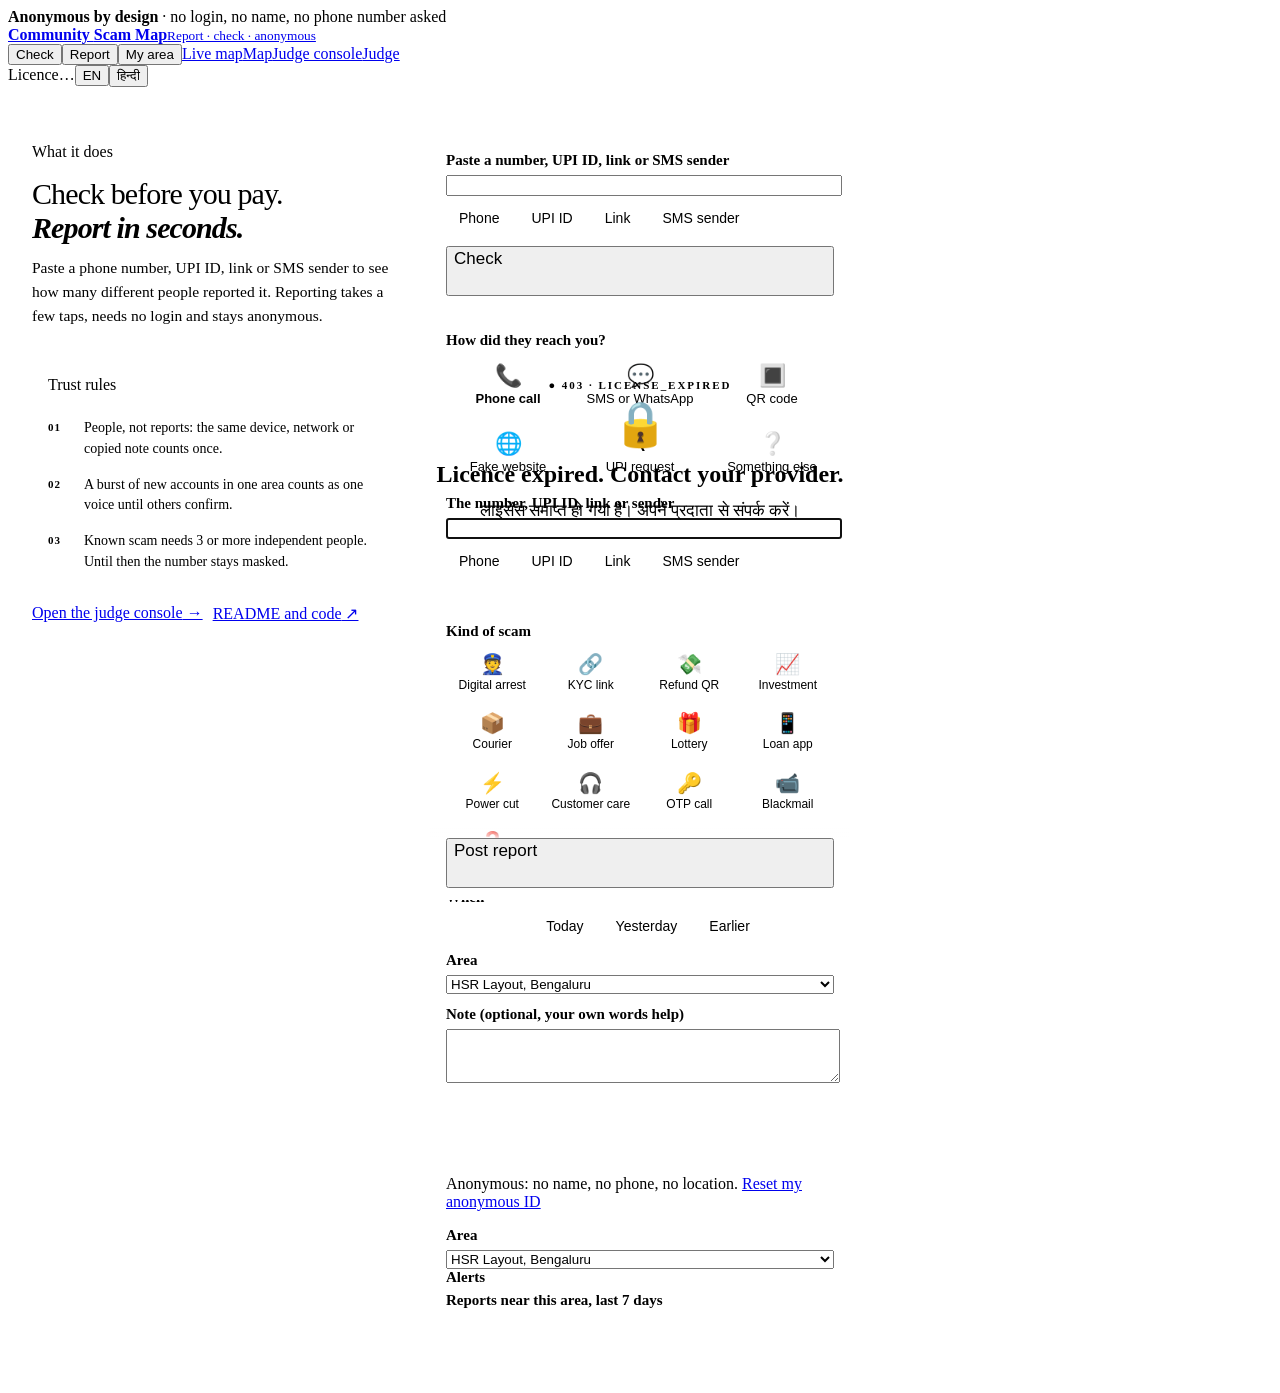
==== app/static/index.html @ 2945a637 "Merge remote-tracking branch 'origin/ai-reader' into integrate-all # Conflicts: #	DISCLOSURE.md #	ap" ====
<!doctype html>
<html lang="en">
<head>
<meta charset="utf-8">
<meta name="viewport" content="width=device-width, initial-scale=1, interactive-widget=resizes-content">
<title>Community Scam Map</title>
<link rel="stylesheet" href="/static/theme.css">
<script src="/static/ai/reader.js"></script>
<style>
/* The app's own layout and phone screens. The shared look (colours, header, cards, buttons) is in /static/theme.css. */
.stage{padding:14px 16px 40px}
.app{max-width:480px;margin:0 auto}
.side{display:none}
.app label{display:block;font-weight:600;margin:12px 0 6px;font-size:15px}
.app .card>label:first-child{margin-top:0}
.app input,.app select,.app textarea{width:100%}
textarea{min-height:48px;resize:vertical}
.app .btn{display:flex;width:100%;margin-top:14px;min-height:50px;font-size:17px}
.postbar{position:sticky;bottom:0;z-index:2;margin:0 -16px;padding:10px 16px 12px;background:linear-gradient(rgba(255,255,255,0),#fff 12px)}
.postbar .btn{margin-top:0}
#rmsg{margin:0 0 8px}#rmsg:empty{display:none}
.tiles{display:grid;grid-template-columns:repeat(3,1fr);gap:8px}
.tile{border:1px solid var(--line-2);background:var(--surface);border-radius:var(--r);padding:8px 4px;text-align:center;font-size:13px;line-height:1.2;color:var(--ink-2)}
.tile i{display:block;font-style:normal;font-size:22px;line-height:1.15;margin-bottom:3px}
.tile.on{border-color:var(--accent);box-shadow:inset 0 0 0 1px var(--accent);background:var(--accent-soft);color:var(--accent-text);font-weight:600}
.kinds{grid-template-columns:repeat(4,1fr);gap:6px}
.kinds .tile{padding:7px 2px;font-size:12px}
.kinds .tile i{font-size:20px;margin-bottom:2px}
.chips{display:flex;flex-wrap:wrap;gap:6px}
.chip{border:1px solid var(--line-2);background:var(--surface);border-radius:var(--pill);padding:6px 13px;font-size:14px;color:var(--ink-2)}
.chip.on{background:var(--ink);border-color:var(--ink);color:#fff}
.app .mono{font-size:17px;margin:10px 0 6px;letter-spacing:-.01em;overflow-wrap:anywhere}
.advice{background:var(--amber-soft);border:1px solid var(--amber-line);border-radius:12px;padding:10px 12px;margin-top:12px;font-size:14px;color:#5B3B00}
.wd{border:1px solid var(--line);border-left:4px solid var(--line-2);border-radius:12px;padding:10px 12px;margin-top:12px;font-size:14px;color:var(--ink-2);background:var(--bg-2)}
.wd b{color:var(--ink)}.wd ul{margin:6px 0 0;padding-left:18px}.wd li{margin:2px 0}
.wd .tag{display:inline-block;font:700 11px/18px var(--mono);padding:0 6px;border-radius:6px;background:var(--ink);color:#fff;margin-right:6px;vertical-align:1px}
.wd.high{border-left-color:var(--amber)}
.app .card>b:first-child{display:block;font-size:15px;margin-bottom:6px}
.cluster{display:flex;justify-content:space-between;align-items:center;gap:10px;border-bottom:1px solid var(--line);padding:10px 0}
.cluster:last-child{border-bottom:0}
.cluster>span:last-child{flex-shrink:0;white-space:nowrap}
/* AI reading of a pasted message: a suggestion, shown apart from the verdict */
.ai{margin-top:12px;padding:12px 14px;border:1px dashed var(--accent-line);border-radius:14px;background:var(--surface-2);font-size:14px;line-height:1.45}
.ai-h{display:flex;flex-wrap:wrap;align-items:center;justify-content:space-between;gap:6px;margin-bottom:4px}.ai-h b{font-size:14.5px}
.ai-tag{font-size:11.5px;font-weight:700;color:var(--amber);background:var(--amber-soft);border:1px solid var(--amber-line);border-radius:var(--pill);padding:2px 8px}
.ai-type{margin:4px 0}.ai-words{margin:4px 0;color:var(--muted);overflow-wrap:anywhere}.ai .mono{font-size:13px;margin:0;color:var(--ink)}
.ai-flags{display:flex;flex-wrap:wrap;gap:6px;margin-top:6px}
.flag{font-size:12.5px;font-weight:600;color:var(--warn-text);background:var(--warn-soft);border:1px solid var(--warn-line);border-radius:var(--pill);padding:3px 9px}
.ai-pre{margin:8px 0 0;color:var(--accent-text);font-weight:600}.ai .muted{margin:6px 0 0;font-size:12.5px}
.sev{display:inline-block;font-size:12px;font-weight:700;padding:3px 9px;border-radius:var(--pill);border:1px solid}
.CRIT{background:var(--warn);border-color:var(--warn);color:#fff}.HIGH{background:var(--amber-soft);border-color:var(--amber-line);color:var(--amber)}.MED{background:var(--gray-soft);border-color:var(--gray-line);color:var(--gray)}
#expired{position:fixed;inset:0;z-index:50;display:flex;flex-direction:column;align-items:center;justify-content:center;gap:12px;padding:24px;text-align:center;
  background-color:var(--night);color:var(--night-ink);background-size:32px 32px;
  background-image:linear-gradient(var(--night-line) 1px,transparent 1px),linear-gradient(90deg,var(--night-line) 1px,transparent 1px)}
#expired .code{font-family:var(--mono);font-size:11px;font-weight:700;letter-spacing:.18em;color:var(--gold)}
#expired .lk{font-size:44px;line-height:1}
#expired b{font-size:24px;line-height:1.25;max-width:520px}
#expired .hi{color:var(--night-muted);font-size:17px;max-width:520px}
/* laptop: the phone app in the centre, a short side panel beside it */
@media (min-width:1080px){
  body{background-image:radial-gradient(circle at 1px 1px,var(--dot) 1px,transparent 0);background-size:22px 22px}
  .stage{display:grid;grid-template-columns:minmax(0,1fr) 420px minmax(0,1fr);gap:40px;align-items:start;max-width:1240px;margin:0 auto;padding:36px 24px 64px}
  .app{max-width:none;background:var(--bg);border:1px solid var(--line);border-radius:var(--r-xl);padding:12px 16px 6px;box-shadow:var(--shadow-lg)}
  .app::before{content:"";display:block;width:84px;height:5px;margin:0 auto 12px;border-radius:5px;background:var(--line-2)}
  .side{display:block;justify-self:end;max-width:360px;padding-top:4px}
  .side h1{margin:12px 0 12px;font-size:30px;line-height:1.12;font-weight:500;letter-spacing:-.03em}
  .side h1 em{display:block;font-weight:750;color:var(--accent-strong)}
  .side .lead{margin:0 0 18px;color:var(--muted);font-size:15.5px;line-height:1.55}
  .rules{padding:14px 16px 6px;border:1px solid var(--line);border-radius:var(--r-lg);background:var(--surface);box-shadow:var(--shadow)}
  .rules ol{margin:8px 0 0;padding:0;list-style:none;counter-reset:r}
  .rules li{counter-increment:r;display:grid;grid-template-columns:30px minmax(0,1fr);gap:6px;padding:8px 0;border-top:1px solid var(--line);font-size:14px;line-height:1.45}
  .rules li::before{content:"0" counter(r);padding-top:2px;font-family:var(--mono);font-size:11px;font-weight:700;letter-spacing:.08em;color:var(--accent-text)}
  .links{display:flex;flex-wrap:wrap;gap:10px;margin-top:18px}
}
</style>
</head>
<body>
<div class="strip"><div class="in"><b data-t="stripA"></b> <span data-t="stripB"></span></div></div>
<header class="site"><div class="in">
  <a class="brand" href="/" aria-label="Community Scam Map"><span class="mk" aria-hidden="true"></span><span class="wm"><b>Community <span>Scam Map</span></b><small data-t="tag"></small></span></a>
  <nav class="sitenav" aria-label="Main"><button data-tab="check" data-t="tCheck"></button><button data-tab="report" class="on" data-t="tReport"></button><button data-tab="area" data-t="tArea"></button><a class="nl" href="/live"><span class="lg" data-t="tLive"></span><span class="sm" data-t="tLiveS"></span></a><a class="nj" href="/judge"><span class="lg" data-t="tJudge"></span><span class="sm" data-t="tJudgeS"></span></a></nav>
  <div class="tools"><span id="licPill" class="pill" role="status"><i></i><span class="pl-w" data-t="licW"></span><span id="licTxt">…</span></span><span class="lang"><button id="l-en" class="on">EN</button><button id="l-hi">हिन्दी</button></span></div>
</div></header>
<div class="stage">
<aside class="side">
  <p class="eyebrow" data-t="sEyebrow"></p>
  <h1><span data-t="sH1"></span> <em data-t="sH2"></em></h1>
  <p class="lead" data-t="sLead"></p>
  <div class="rules"><p class="label-mono" data-t="sRulesH"></p><ol><li data-t="sR1"></li><li data-t="sR2"></li><li data-t="sR3"></li></ol></div>
  <div class="links"><a class="btn" href="/judge"><span data-t="sJudge"></span> →</a><a class="btn alt" id="readme" href="https://github.com/Tejas-Acharya-16/scammap#readme" target="_blank" rel="noopener"><span data-t="sReadme"></span> ↗</a></div>
</aside>
<main class="app">
<section id="check" class="hidden">
  <div class="card">
    <label for="q" data-t="qLabel"></label>
    <input id="q" autocomplete="off" inputmode="text">
    <div class="chips" id="qtype" style="margin-top:8px"></div>
    <button class="btn" id="go" data-t="checkBtn"></button>
  </div>
  <div id="result"></div>
  <div id="aiq" class="ai hidden" aria-live="polite"></div>
</section>
<section id="report">
  <div class="card" id="rform">
    <label data-t="how"></label><div class="tiles" id="channels"></div>
    <label for="rv" data-t="what"></label><input id="rv" autocomplete="off">
    <div class="chips" id="rtype" style="margin-top:8px"></div>
    <div id="air" class="ai hidden" aria-live="polite"></div>
    <label data-t="kind"></label><div class="tiles kinds" id="kinds"></div>
    <label data-t="when"></label><div class="chips" id="when"></div>
    <label for="parea" data-t="areaL"></label><select id="parea"></select>
    <label for="note" data-t="note"></label><textarea id="note" maxlength="280"></textarea>
    <div class="postbar"><p id="rmsg"></p><button class="btn" id="post" data-t="postBtn"></button></div>
    <p class="muted"><span data-t="anonInfo"></span> <a href="#" id="resetid" data-t="resetId"></a></p>
  </div>
  <div id="rdone" class="hidden"></div>
</section>
<section id="area" class="hidden">
  <div class="card"><label for="aarea" data-t="areaL"></label><select id="aarea"></select></div>
  <div class="card"><b data-t="alertsH"></b><div id="alerts" class="muted"></div></div>
  <div class="card"><b data-t="mapH"></b><div id="clusters"></div></div>
</section>
</main>
</div>
<div id="expired" class="hidden"><div class="code">● 403 · LICENSE_EXPIRED</div><div class="lk" aria-hidden="true">🔒</div><b>Licence expired. Contact your provider.</b><div class="hi" lang="hi">लाइसेंस समाप्त हो गया है। अपने प्रदाता से संपर्क करें।</div></div>
<script>
const S={en:{title:"Community Scam Map",tCheck:"Check",tReport:"Report",tArea:"My area",qLabel:"Paste a number, UPI ID, link or SMS sender",checkBtn:"Check",
how:"How did they reach you?",what:"The number, UPI ID, link or sender",kind:"Kind of scam",when:"When",areaL:"Area",note:"Note (optional, your own words help)",postBtn:"Post report",
anonInfo:"Anonymous: no name, no phone, no location.",resetId:"Reset my anonymous ID",alertsH:"Alerts",mapH:"Reports near this area, last 7 days",
thanks:"Thanks. Your report is anonymous.",bad:"That does not look like a valid number, UPI ID, link or sender.",net:"Network problem. Try again.",badArea:"Pick your area.",
none:"No alerts here.",noClusters:"No reports near this area in the last 7 days.",reportToo:"Report this too",another:"Report another",dispute:"Is this your number? Dispute",
disputeSent:"Dispute received. It is under review.",bizName:"Business name (optional)",bizMail:"Contact email (optional)",send:"Send dispute",
KNOWN_SCAM:"Known scam",SUSPICIOUS:"Suspicious",NO_REPORTS:"No reports",VERIFIED_BUSINESS:"Verified business",
sKNOWN:"Reported by {n} people.",sSUSP:"Reported by {n} {p}. Not enough to confirm.",sBurst:"Reported {n} times, mostly by new accounts from one area within a few hours. We count a burst like this as one voice until other people confirm it. Stay careful.",sNONE:"No reports yet. That does not mean it is safe.",sVER:"Verified business: {l}",
wdHigh:"AI watchdog: these reports look coordinated ({p}%). Flagged for a person to review. The answer above comes from the rules, not the AI.",wdMed:"AI watchdog: some signs of coordination ({p}%). The answer above comes from the rules, not the AI.",wdLow:"AI watchdog: these look like independent reports ({p}% coordinated).",
person:"person",people:"people",review:"A business disputed this. Under review.",last:"Last reported",
spike:"Scam reports here jumped: {c} in 24 hours (usual {b} a day).",newtype:"New kind of scam here: {t}.",
now:"Just now",today:"Today",yday:"Yesterday",earlier:"Earlier",phone:"Phone",upi:"UPI ID",url:"Link",sender_id:"SMS sender",
sevCRIT:"Critical",sevHIGH:"High",sevMED:"Medium",otherKind:"Other kind",tag:"Report · check · anonymous",tJudge:"Judge console",tJudgeS:"Judge",tLive:"Live map",tLiveS:"Map",stripA:"Anonymous by design",stripB:"· no login, no name, no phone number asked",
licW:"Licence",licOk:"valid",licExp:"expired",licBad:"not valid",sEyebrow:"What it does",sH1:"Check before you pay.",sH2:"Report in seconds.",
sLead:"Paste a phone number, UPI ID, link or SMS sender to see how many different people reported it. Reporting takes a few taps, needs no login and stays anonymous.",
sRulesH:"Trust rules",sR1:"People, not reports: the same device, network or copied note counts once.",sR2:"A burst of new accounts in one area counts as one voice until others confirm.",
sR3:"Known scam needs 3 or more independent people. Until then the number stays masked.",sJudge:"Open the judge console",sReadme:"README and code",
aiH:"AI reading of this message",aiNote:"AI suggestion, can be wrong",aiLooks:"Looks like:",aiSure:"{p}% sure",aiNotScam:"Not a scam pattern",
aiOk:"No common scam pattern found ({p}% sure). That does not mean it is safe.",aiWords:"Words that drove it:",aiFlags:"Red flags:",
aiLocal:"Read on this phone. The AI sends nothing.",aiPre:"Kind of scam set from this reading. Change it if it is wrong.",
flag_urgency:"Pushes you to act fast",flag_payment:"Asks for money",flag_police:"Mentions police, court or arrest",flag_otp:"Asks for an OTP, PIN or code",
flag_link:"Has a link",flag_prize:"Promises a prize",flag_job_deposit:"Job that asks for a deposit"},
hi:{title:"स्कैम मैप",tCheck:"जाँचें",tReport:"रिपोर्ट करें",tArea:"मेरा इलाका",qLabel:"नंबर, UPI ID, लिंक या SMS भेजने वाला पेस्ट करें",checkBtn:"जाँचें",
how:"उन्होंने कैसे संपर्क किया?",what:"नंबर, UPI ID, लिंक या भेजने वाला",kind:"स्कैम का प्रकार",when:"कब",areaL:"इलाका",note:"टिप्पणी (वैकल्पिक)",postBtn:"भेजें",
anonInfo:"गुमनाम: न नाम, न फ़ोन, न लोकेशन।",resetId:"मेरी गुमनाम ID बदलें",alertsH:"अलर्ट",mapH:"इस इलाके के पास, पिछले 7 दिन",
thanks:"धन्यवाद। आपकी रिपोर्ट गुमनाम है।",bad:"यह सही नंबर, UPI ID, लिंक या भेजने वाला नहीं लगता।",net:"नेटवर्क समस्या। फिर कोशिश करें।",badArea:"अपना इलाका चुनें।",
none:"यहाँ कोई अलर्ट नहीं।",noClusters:"पिछले 7 दिनों में यहाँ कोई रिपोर्ट नहीं।",reportToo:"इसे भी रिपोर्ट करें",another:"एक और रिपोर्ट करें",dispute:"क्या यह आपका नंबर है? आपत्ति करें",
disputeSent:"आपत्ति मिली। समीक्षा जारी है।",bizName:"व्यवसाय का नाम (वैकल्पिक)",bizMail:"संपर्क ईमेल (वैकल्पिक)",send:"आपत्ति भेजें",
KNOWN_SCAM:"ज्ञात स्कैम",SUSPICIOUS:"संदिग्ध",NO_REPORTS:"कोई रिपोर्ट नहीं",VERIFIED_BUSINESS:"सत्यापित व्यवसाय",
sKNOWN:"{n} लोगों ने रिपोर्ट किया।",sSUSP:"{n} {p} ने रिपोर्ट किया। पुष्टि के लिए काफ़ी नहीं।",sBurst:"{n} बार रिपोर्ट किया गया, ज़्यादातर एक ही इलाके के नए अकाउंट से, कुछ ही घंटों में। जब तक दूसरे लोग पुष्टि न करें, हम ऐसी रिपोर्टों को एक आवाज़ मानते हैं। सावधान रहें।",sNONE:"अभी कोई रिपोर्ट नहीं। इसका मतलब यह नहीं कि यह सुरक्षित है।",sVER:"सत्यापित व्यवसाय: {l}",
wdHigh:"AI निगरानी: ये रिपोर्ट सुनियोजित लगती हैं ({p}%)। एक व्यक्ति इनकी जाँच करेगा। ऊपर का जवाब नियमों से है, AI से नहीं।",wdMed:"AI निगरानी: सुनियोजित होने के कुछ संकेत ({p}%)। ऊपर का जवाब नियमों से है, AI से नहीं।",wdLow:"AI निगरानी: ये अलग-अलग लोगों की स्वतंत्र रिपोर्ट लगती हैं ({p}% सुनियोजित)।",
person:"व्यक्ति",people:"लोगों",review:"एक व्यवसाय ने आपत्ति की है। समीक्षा जारी है।",last:"आख़िरी रिपोर्ट",
spike:"यहाँ स्कैम रिपोर्ट अचानक बढ़ीं: 24 घंटे में {c} (आम तौर पर {b} रोज़)।",newtype:"यहाँ नया स्कैम: {t}।",
now:"अभी",today:"आज",yday:"कल",earlier:"पहले",phone:"फ़ोन",upi:"UPI ID",url:"लिंक",sender_id:"SMS भेजने वाला",
sevCRIT:"गंभीर",sevHIGH:"उच्च",sevMED:"मध्यम",otherKind:"अन्य प्रकार",tag:"रिपोर्ट · जाँच · गुमनाम",tJudge:"जज कंसोल",tJudgeS:"जज",tLive:"लाइव नक्शा",tLiveS:"नक्शा",stripA:"डिज़ाइन से गुमनाम",stripB:"· न लॉगिन, न नाम, न फ़ोन नंबर",
licW:"लाइसेंस",licOk:"मान्य",licExp:"समाप्त",licBad:"अमान्य",sEyebrow:"यह क्या करता है",sH1:"पैसे भेजने से पहले जाँचें।",sH2:"सेकंडों में रिपोर्ट करें।",
sLead:"फ़ोन नंबर, UPI ID, लिंक या SMS भेजने वाला पेस्ट करें और देखें कि कितने अलग-अलग लोगों ने उसकी रिपोर्ट की है। रिपोर्ट करने में कुछ ही टैप लगते हैं, लॉगिन नहीं चाहिए और आपकी पहचान गुमनाम रहती है।",
sRulesH:"भरोसे के नियम",sR1:"रिपोर्ट नहीं, लोग गिने जाते हैं: एक ही डिवाइस, नेटवर्क या कॉपी किया गया नोट एक बार गिना जाता है।",sR2:"एक इलाके से अचानक आए नए अकाउंट एक ही आवाज़ माने जाते हैं, जब तक दूसरे लोग पुष्टि न करें।",
sR3:"ज्ञात स्कैम के लिए कम से कम 3 अलग-अलग लोग चाहिए। तब तक नंबर छिपा रहता है।",sJudge:"जज कंसोल खोलें",sReadme:"README और कोड",
aiH:"इस मैसेज पर AI की राय",aiNote:"AI का सुझाव, गलत हो सकता है",aiLooks:"ऐसा लगता है:",aiSure:"{p}% भरोसा",aiNotScam:"स्कैम पैटर्न नहीं",
aiOk:"कोई आम स्कैम पैटर्न नहीं मिला ({p}% भरोसा)। इसका मतलब यह नहीं कि यह सुरक्षित है।",aiWords:"इन शब्दों से अंदाज़ा:",aiFlags:"ख़तरे के संकेत:",
aiLocal:"यह इसी फ़ोन पर पढ़ा गया। AI कुछ नहीं भेजता।",aiPre:"स्कैम का प्रकार इसी राय से चुना गया है। गलत हो तो बदल दें।",
flag_urgency:"जल्दी करने का दबाव",flag_payment:"पैसे माँगता है",flag_police:"पुलिस, कोर्ट या गिरफ्तारी का ज़िक्र",flag_otp:"OTP, PIN या कोड माँगता है",
flag_link:"इसमें लिंक है",flag_prize:"इनाम का लालच",flag_job_deposit:"नौकरी के लिए पैसे जमा करवाता है"}};
const CH=[["Phone call","📞","फ़ोन कॉल"],["SMS or WhatsApp","💬","SMS या WhatsApp"],["QR code","🔳","QR कोड"],["Fake website","🌐","नकली वेबसाइट"],["UPI request","₹","UPI अनुरोध"],["Something else","❔","कुछ और"]];
const TYPES=[["digital-arrest","Digital arrest (fake police)","डिजिटल अरेस्ट (नकली पुलिस)","No officer arrests anyone over a video call. Hang up and call 1930.","कोई भी अफ़सर वीडियो कॉल पर किसी को गिरफ़्तार नहीं करता। कॉल काटें और 1930 पर कॉल करें।"],
["fake-kyc-link","Fake KYC link","नकली KYC लिंक","Banks never ask for KYC through SMS links. Open your bank's own app.","बैंक कभी SMS लिंक से KYC नहीं माँगते। अपने बैंक का ही ऐप खोलें।"],
["upi-refund-qr","UPI refund QR","UPI रिफंड QR","Scanning a QR code only sends money. It never receives it.","QR कोड स्कैन करने से पैसा सिर्फ़ जाता है, कभी आता नहीं।"],
["investment-group","Investment group","निवेश ग्रुप","Guaranteed big returns in a chat group are a warning sign.","चैट ग्रुप में पक्के बड़े मुनाफ़े का वादा ख़तरे का संकेत है।"],
["courier-customs","Courier or customs fine","कूरियर या कस्टम जुर्माना","Customs does not collect fines by phone or UPI.","कस्टम विभाग फ़ोन या UPI से जुर्माना नहीं लेता।"],
["job-offer","Work-from-home job","घर से काम वाली नौकरी","Real jobs never ask you to pay a deposit.","असली नौकरी में कभी पैसे जमा करने को नहीं कहा जाता।"],
["lottery-prize","Lottery or prize","लॉटरी या इनाम","You cannot win a prize you never entered. Never pay a fee.","जिस इनाम में आपने हिस्सा ही नहीं लिया, वह आप नहीं जीत सकते। कोई फ़ीस न भरें।"],
["loan-app-harassment","Loan app threats","लोन ऐप धमकी","Report threatening loan apps at 1930 or cybercrime.gov.in.","धमकी देने वाले लोन ऐप की शिकायत 1930 या cybercrime.gov.in पर करें।"],
["electricity-disconnection","Power cut SMS","बिजली कटौती SMS","Power companies do not cut supply by SMS. Call the number on your bill.","बिजली कंपनी SMS भेजकर बिजली नहीं काटती। अपने बिल पर दिए नंबर पर कॉल करें।"],
["fake-customer-care","Fake customer care","नकली कस्टमर केयर","Take customer care numbers only from the official app or website.","कस्टमर केयर नंबर सिर्फ़ आधिकारिक ऐप या वेबसाइट से लें।"],
["otp-call","OTP or card call","OTP या कार्ड कॉल","Never share an OTP or PIN with anyone.","अपना OTP या PIN किसी को भी न बताएँ।"],
["sextortion","Video call blackmail","वीडियो कॉल ब्लैकमेल","Do not pay. Report at cybercrime.gov.in or call 1930.","पैसे न दें। cybercrime.gov.in पर शिकायत करें या 1930 पर कॉल करें।"],
["other","Not sure","पता नहीं","If in doubt, hang up and call 1930.","शक हो तो कॉल काटें और 1930 पर कॉल करें।"]];
const KIND={"digital-arrest":["👮","Digital arrest","डिजिटल अरेस्ट"],"fake-kyc-link":["🔗","KYC link","KYC लिंक"],"upi-refund-qr":["💸","Refund QR","रिफंड QR"],
"investment-group":["📈","Investment","निवेश"],"courier-customs":["📦","Courier","कूरियर"],"job-offer":["💼","Job offer","नौकरी"],"lottery-prize":["🎁","Lottery","लॉटरी"],
"loan-app-harassment":["📱","Loan app","लोन ऐप"],"electricity-disconnection":["⚡","Power cut","बिजली कटौती"],"fake-customer-care":["🎧","Customer care","कस्टमर केयर"],
"otp-call":["🔑","OTP call","OTP कॉल"],"sextortion":["📹","Blackmail","ब्लैकमेल"],"other":["❓","Not sure","पता नहीं"]};
const AREAS=[["560102","HSR Layout","Bengaluru"],["560038","Indiranagar","Bengaluru"],["560034","Koramangala","Bengaluru"],["560066","Whitefield","Bengaluru"],
["560076","BTM Layout","Bengaluru"],["560011","Jayanagar","Bengaluru"],["560037","Marathahalli","Bengaluru"],["560103","Bellandur","Bengaluru"],
["560100","Electronic City","Bengaluru"],["560078","JP Nagar","Bengaluru"],["560003","Malleshwaram","Bengaluru"],["560010","Rajajinagar","Bengaluru"],
["560024","Hebbal","Bengaluru"],["560064","Yelahanka","Bengaluru"],["560070","Banashankari","Bengaluru"],["400050","Bandra West","Mumbai"],
["110016","Hauz Khas","Delhi"],["500081","Madhapur","Hyderabad"],["600020","Adyar","Chennai"],["411014","Viman Nagar","Pune"],
["700091","Salt Lake Sector V","Kolkata"],["380015","Satellite","Ahmedabad"],["302017","Malviya Nagar","Jaipur"],["226010","Gomti Nagar","Lucknow"],["682030","Kakkanad","Kochi"]];
const $=id=>document.getElementById(id);
const store={get(k){try{return localStorage.getItem(k)}catch(e){return null}},set(k,v){try{localStorage.setItem(k,v)}catch(e){}}};
let lang=store.get("lang")||"en",qType=null,rType=null,channel=(CH.find(c=>c[0]===store.get("channel"))||CH[0])[0],whenSel="now",kind="other",doneSeq=0,lastCheck=null,lastDone=null;
// Every API or user value that goes into innerHTML passes through esc(). Static strings need none.
const esc=s=>String(s??"").replace(/[&<>"'`]/g,c=>({"&":"&amp;","<":"&lt;",">":"&gt;",'"':"&quot;","'":"&#39;","`":"&#96;"}[c]));
const t=(k,v={})=>(S[lang][k]||S.en[k]||k).replace(/\{(\w)\}/g,(_,x)=>esc(v[x]));   // parameters are values: escaped here, once
const uuid=()=>(crypto.randomUUID?crypto.randomUUID():"r"+Math.random().toString(16).slice(2)+Date.now().toString(16));
function rid(){let r=store.get("rid");if(!r){r="r_"+uuid();store.set("rid",r)}return r}
function detect(v){v=(v||"").trim();if(!v)return null;if(/^upi:\/\//i.test(v)||/^[^\s@]+@[a-z0-9]+$/i.test(v))return"upi";
 if(/^(https?:|hxxp|www\.)/i.test(v)||/^[a-z0-9-]+(\.[a-z0-9-]+)+(\/.*)?$/i.test(v))return"url";
 if(/^([a-z]{2}-?)?[a-z0-9]{6}(-[a-z])?$/i.test(v.replace(/\s/g,""))&&/[a-z]{3}/i.test(v))return"sender_id";return"phone"}
function typeChips(el,cur,set){el.innerHTML="";["phone","upi","url","sender_id"].forEach(k=>{const b=document.createElement("button");b.className="chip"+(k===cur?" on":"");
 b.textContent=t(k);b.onclick=()=>{set(k);typeChips(el,k,set)};el.appendChild(b)})}
async function api(path,opt){const r=await fetch(path,opt);let body={};try{body=await r.json()}catch(e){}
 if(r.status===403&&body.error==="LICENSE_EXPIRED"){showExpired(true)}return{status:r.status,body}}
function fmtDay(s){if(!s)return"";try{return new Date(s).toLocaleDateString(lang==="hi"?"hi-IN":"en-IN",{day:"numeric",month:"short",timeZone:"Asia/Kolkata"})}catch(e){return s.slice(0,10)}}
function tname(k){if(k==="other")return t("otherKind");const x=TYPES.find(a=>a[0]===k);return x?(lang==="hi"?x[2]:x[1]):k}
function render(){document.documentElement.lang=lang;document.title=t("title");document.querySelectorAll("[data-t]").forEach(e=>e.textContent=t(e.dataset.t));
 $("l-en").className=lang==="en"?"on":"";$("l-hi").className=lang==="hi"?"on":"";
 $("channels").innerHTML="";CH.forEach(([v,ic,hi])=>{const b=document.createElement("button");b.className="tile"+(v===channel?" on":"");b.setAttribute("aria-pressed",v===channel);
  b.dataset.ch=v;b.innerHTML="<i>"+ic+"</i>"+(lang==="hi"?hi:v);b.onclick=()=>{channel=v;render()};$("channels").appendChild(b)});
 $("kinds").innerHTML="";TYPES.forEach(([k])=>{const [ic,en,hi]=KIND[k],b=document.createElement("button");b.className="tile"+(k===kind?" on":"");b.setAttribute("aria-pressed",k===kind);
  b.dataset.kind=k;b.innerHTML="<i>"+ic+"</i>"+(lang==="hi"?hi:en);b.onclick=()=>{kind=k;kindTouched=true;render()};$("kinds").appendChild(b)});
 $("when").innerHTML="";["now","today","yday","earlier"].forEach(k=>{const b=document.createElement("button");b.className="chip"+(k===whenSel?" on":"");b.textContent=t(k);
  b.onclick=()=>{whenSel=k;render()};$("when").appendChild(b)});
 for(const id of["parea","aarea"]){const cur=$(id).value||store.get("area")||"560102";$(id).innerHTML=AREAS.map(([p,a,c])=>`<option value="${p}">${a}, ${c}</option>`).join("");$(id).value=cur}
 typeChips($("qtype"),qType,k=>qType=k);typeChips($("rtype"),rType,k=>rType=k);paintPill()}
const WD_HI={"linked_share+":"वही लोग या नेटवर्क बार-बार रिपोर्ट कर रहे हैं","new_share+":"रिपोर्ट करने वालों का कोई पिछला रिकॉर्ड नहीं","shared_net_share+":"कई रिपोर्ट गिने-चुने नेटवर्क से",
"burst1_share+":"ज़्यादातर रिपोर्ट एक घंटे के अंदर","burst6_share+":"ज़्यादातर रिपोर्ट छह घंटे के अंदर","area_top_share+":"ज़्यादातर रिपोर्ट एक ही इलाके से","area_spread+":"हर रिपोर्ट अलग इलाके से",
"empty_share+":"रिपोर्ट में अपने शब्द नहीं","dup_text_share+":"कई लोगों ने एक जैसा टेक्स्ट भेजा","short_span+":"सारी रिपोर्ट बहुत कम समय में","backdated+":"रिपोर्ट एक साथ दर्ज, पर कॉल अलग-अलग दिनों की बताई गईं",
"dup_x_burst+":"एक जैसा टेक्स्ट, कुछ ही घंटों में","empty_x_burst+":"खाली रिपोर्ट, कुछ ही घंटों में","spread_x_burst+":"हर रिपोर्ट अलग इलाके से, एक ही घंटे में","new_x_burst+":"बिलकुल नए लोग, एक ही घंटे में",
"linked_share-":"हर रिपोर्ट के पीछे अलग व्यक्ति","new_share-":"रिपोर्ट करने वालों का पिछला रिकॉर्ड है","shared_net_share-":"हर रिपोर्ट अलग नेटवर्क से","burst1_share-":"रिपोर्ट पूरे दिन में फैली हुई",
"burst6_share-":"रिपोर्ट कई दिनों में फैली हुई","area_top_share-":"रिपोर्ट कई इलाकों से","area_spread-":"रिपोर्ट कुछ इलाकों में केंद्रित","empty_share-":"लोगों ने अपने शब्दों में लिखा",
"dup_text_share-":"हर रिपोर्ट में अलग शब्द","short_span-":"रिपोर्ट लंबे समय में फैली हुई","backdated-":"रिपोर्ट कॉल के आसपास ही दर्ज हुई"};
function wdHTML(a){if(!a||a.coordinated==null)return"";const p=Math.round(a.coordinated*100);const k=a.level==="high"?"wdHigh":a.level==="medium"?"wdMed":"wdLow";
 const why=(a.signals||[]).map((s,i)=>"<li>"+esc(lang==="hi"&&WD_HI[(a.signal_codes||[])[i]]||s)+"</li>").join("");
 return `<div class="wd${a.level==="high"?" high":""}" data-wd="${esc(a.level)}"><span class="tag">AI</span><b>${t(k,{p})}</b>${why?"<ul>"+why+"</ul>":""}</div>`}
function cardHTML(b){const n=b.distinct_reporters;
 const sent=b.trust&&b.trust.hold?t("sBurst",{n:b.report_count}):b.verdict==="KNOWN_SCAM"?t("sKNOWN",{n}):b.verdict==="SUSPICIOUS"?t("sSUSP",{n,p:n===1?t("person"):t("people")}):b.verdict==="NO_REPORTS"?t("sNONE"):t("sVER",{l:b.label||""});
 const adv=b.scam_type?(TYPES.find(a=>a[0]===b.scam_type)||TYPES[12])[lang==="hi"?4:3]:"";
 return `<span class="verdict v-${esc(b.verdict)}">${esc(t(b.verdict))}</span><div class="mono">${esc(b.display_value)}</div><div><b>${sent}</b></div>
 ${b.challenged?`<div class="muted">${t("review")}</div>`:""}${b.last_seen?`<div class="muted">${t("last")}: ${esc(fmtDay(b.last_seen))}${b.scam_type?" · "+esc(tname(b.scam_type)):""}</div>`:""}
 ${adv&&b.verdict!=="VERIFIED_BUSINESS"?`<div class="advice">${esc(adv)}</div>`:""}${wdHTML(b.ai_watchdog)}`}
async function check(value,type){const v=(value||"").trim();if(!v)return;const ty=type||detect(v);lastCheck=null;aiShow("q");
 $("result").innerHTML='<div class="card muted">…</div>';
 let r;try{r=await api(`/lookup?type=${encodeURIComponent(ty)}&value=${encodeURIComponent(v)}`)}catch(e){$("result").innerHTML=`<div class="card err" data-t="net">${t("net")}</div>`;return}
 if(r.status===400){$("result").innerHTML=`<div class="card err" data-t="bad">${t("bad")}</div>`;return}if(r.status!==200)return;
 const b=r.body;lastCheck=b;
 $("result").innerHTML=`<div class="card"><div id="cbody">${cardHTML(b)}</div>
 ${b.verdict!=="VERIFIED_BUSINESS"?`<button class="btn" id="too" data-t="reportToo">${t("reportToo")}</button>`:""}<button class="btn alt" id="disp" data-t="dispute">${t("dispute")}</button><div id="dform"></div></div>`;
 const too=$("too");if(too)too.onclick=()=>{$("rv").value=v;rType=ty;tab("report")};
 $("disp").onclick=()=>{$("dform").innerHTML=`<label for="bn" data-t="bizName">${t("bizName")}</label><input id="bn"><label for="bm" data-t="bizMail">${t("bizMail")}</label><input id="bm" type="email"><button class="btn" id="dsend" data-t="send">${t("send")}</button><p id="dmsg"></p>`;
  $("dsend").onclick=async()=>{const r2=await api("/challenges",{method:"POST",headers:{"content-type":"application/json"},body:JSON.stringify({identifier_type:ty,identifier_value:v,claimant_name:$("bn").value,contact_email:$("bm").value,proof_note:""})});
   $("dmsg").innerHTML=r2.status===201?`<span class="ok" data-t="disputeSent">${t("disputeSent")}</span>`:`<span class="err" data-t="bad">${t("bad")}</span>`;if(r2.status===201)setTimeout(()=>check(v,ty),600)}}}
function rmsg(k){$("rmsg").innerHTML=k?`<span class="err" data-t="${k}">${t(k)}</span>`:""}
async function post(){const v=$("rv").value.trim(),ty=rType||detect(v),pin=$("parea").value;if(!v){rmsg("bad");$("rv").focus();return}
 const now=new Date(),off={now:0,today:3,yday:24,earlier:72}[whenSel];const occ=new Date(now.getTime()-off*3600e3);
 const body={report_id:"rep_"+uuid(),occurred_at:occ.toISOString(),reported_at:now.toISOString(),reporter_id:rid(),channel,scam_type:kind,
  identifier_type:ty,identifier_value:v,pincode:pin,note:$("note").value.slice(0,280),has_screenshot:false,amount_lost_inr:0};
 rmsg("");$("post").disabled=true;
 let r=null;try{r=await api("/reports",{method:"POST",headers:{"content-type":"application/json"},body:JSON.stringify(body)})}catch(e){}
 $("post").disabled=false;
 if(r&&r.status===201){store.set("area",pin);store.set("channel",channel);$("rv").value="";$("note").value="";rType=null;whenSel="now";aiReset();render();showDone(v,ty)}
 else if(r&&r.status===400)rmsg(r.body.error==="invalid_pincode"?"badArea":"bad");
 else if(!r||r.status!==403)rmsg("net")}
async function showDone(v,ty){const my=++doneSeq;$("rform").classList.add("hidden");const d=$("rdone");d.className="";
 d.innerHTML=`<div class="card"><p class="ok" style="margin:0 0 10px" data-t="thanks">${t("thanks")}</p><div id="rcard"><span class="muted">…</span></div><button class="btn" id="again" data-t="another">${t("another")}</button></div>`;
 $("again").onclick=again;window.scrollTo(0,0);
 let r=null;try{r=await api(`/lookup?type=${encodeURIComponent(ty)}&value=${encodeURIComponent(v)}`)}catch(e){}
 if(my===doneSeq){lastDone=r&&r.status===200?r.body:null;$("rcard").innerHTML=lastDone?cardHTML(lastDone):""}}
function again(){doneSeq++;lastDone=null;$("rdone").className="hidden";$("rdone").innerHTML="";$("rform").classList.remove("hidden");rmsg("");
 window.scrollTo(0,0);if(!$("rv").value)$("rv").focus()}
async function loadArea(){const pin=$("aarea").value;store.set("area",pin);
 const [m,a]=await Promise.all([api(`/map?pincode=${pin}&days=7&radius_km=5`),api(`/alerts?pincode=${pin}`)]);
 const name=p=>(AREAS.find(x=>x[0]===p)||[p,p])[1];
 $("alerts").innerHTML=(a.body.alerts||[]).length?a.body.alerts.map(x=>x.type==="SPIKE"?`<p class="err">${t("spike",{c:x.count,b:x.baseline_per_day})}</p>`:`<p class="err">${t("newtype",{t:tname(x.scam_type)})}</p>`).join(""):t("none");
 $("clusters").innerHTML=(m.body.clusters||[]).length?m.body.clusters.map(c=>`<div class="cluster"><span>${esc(name(c.pincode))} · ${esc(tname(c.top_scam_type))}</span><span><b>${esc(c.count)}</b> <span class="sev ${esc(c.severity)}">${esc(t("sev"+c.severity))}</span></span></div>`).join(""):`<p class="muted">${t("noClusters")}</p>`}
function tab(k){document.querySelectorAll("nav button").forEach(b=>b.className=b.dataset.tab===k?"on":"");["check","report","area"].forEach(s=>$(s).className=s===k?"":"hidden");if(k==="area")loadArea();
 if(k==="report"){typeChips($("rtype"),rType,x=>rType=x);if(!$("rdone").classList.contains("hidden"))again();else if(!$("rv").value)$("rv").focus()}}
// Licence pill in the shared header: ["ok"|"bad"|"wait", status from GET /license]
let lic=["wait",""];
function paintPill(){const [s,st]=lic;$("licPill").className="pill"+(s==="ok"?" ok":s==="bad"?" bad":"");$("licTxt").textContent=s==="ok"?t("licOk"):s==="bad"?(st==="expired"?t("licExp"):t("licBad")):"…"}
function showExpired(on){$("expired").className=on?"":"hidden";if(on&&lic[0]!=="bad")lic=["bad","expired"];paintPill()}
async function licence(){try{const r=await fetch("/license");const b=await r.json();const ok=b.valid===true||b.status==="valid";lic=[ok?"ok":"bad",b.status||""];showExpired(!ok)}catch(e){}}
document.querySelectorAll("nav button").forEach(b=>b.onclick=()=>tab(b.dataset.tab));
function repaint(){if(lastCheck&&$("cbody"))$("cbody").innerHTML=cardHTML(lastCheck);if(lastDone&&$("rcard"))$("rcard").innerHTML=cardHTML(lastDone);
 if(!$("area").classList.contains("hidden"))loadArea()}
function setLang(l){lang=l;store.set("lang",l);render();repaint()}
$("l-en").onclick=()=>setLang("en");$("l-hi").onclick=()=>setLang("hi");
$("go").onclick=()=>check($("q").value,qType);$("q").onkeydown=e=>{if(e.key==="Enter")check($("q").value,qType)};$("q").oninput=()=>{qType=detect($("q").value);typeChips($("qtype"),qType,k=>qType=k)};
$("rv").oninput=()=>{rType=detect($("rv").value);typeChips($("rtype"),rType,k=>rType=k)};$("post").onclick=post;$("aarea").onchange=loadArea;
$("resetid").onclick=e=>{e.preventDefault();store.set("rid","");rid()};
function route(){tab(location.hash==="#check"?"check":location.hash==="#area"?"area":"report")}
window.addEventListener("hashchange",route);
// ------------------------------------------------------------------ AI reading of a pasted message, on this phone only
// ScamMapReader (static/ai/reader.js) suggests a kind of scam. It never changes a verdict and never sends the text:
// its model file is fetched once at page load, before there is any text, and classifying makes no request.
const aiText={q:"",r:""};let kindTouched=false,aiTimer=null;
function aiHTML(res,pre){const pct=Math.min(99,Math.round(res.confidence*100));   // never "100% sure": it is a suggestion
 const what=res.type==="not_scam"?`<div class="ai-type">${t("aiOk",{p:pct})}</div>`
  :`<div class="ai-type">${t("aiLooks")} <b>${esc(tname(res.type))}</b> · ${t("aiSure",{p:pct})}</div>`;
 const words=res.top_words.length?`<div class="ai-words">${t("aiWords")} ${res.top_words.map(w=>`<span class="mono">${esc(w)}</span>`).join(", ")}</div>`:"";
 const flags=res.flags.length?`<div class="ai-flags" aria-label="${esc(t("aiFlags"))}">${res.flags.map(f=>`<span class="flag" data-flag="${esc(f)}">${esc(t("flag_"+f))}</span>`).join("")}</div>`:"";
 return `<div class="ai-h"><b>${t("aiH")}</b><span class="ai-tag">${t("aiNote")}</span></div>${what}${words}${flags}`+
  (pre?`<p class="ai-pre">${t("aiPre")}</p>`:"")+`<p class="muted">${t("aiLocal")}</p>`}
function aiShow(which){const box=$(which==="q"?"aiq":"air");
 const res=window.ScamMapReader?ScamMapReader.classify(which==="q"?aiText.q:aiText.r+" "+$("note").value):null;
 if(!res){box.className="ai hidden";box.innerHTML="";return null}
 const sure=which==="r"&&res.type!=="not_scam"&&res.confidence>=0.7&&!kindTouched&&!!KIND[res.type];
 if(sure&&kind!==res.type){kind=res.type;render()}   // a suggestion only: one tap on another tile changes it
 box.className="ai";box.innerHTML=aiHTML(res,sure);return res}
function aiRefresh(){if(aiText.q&&!$("aiq").classList.contains("hidden"))aiShow("q");if((aiText.r+$("note").value).trim())aiShow("r")}
function aiReset(){aiText.r="";kindTouched=false;clearTimeout(aiTimer);$("air").className="ai hidden";$("air").innerHTML=""}
function aiSoon(){clearTimeout(aiTimer);aiTimer=setTimeout(()=>aiShow("r"),250)}
const pasted=e=>(e.clipboardData&&e.clipboardData.getData("text/plain"))||"";
$("q").addEventListener("input",()=>{aiText.q=$("q").value;$("aiq").className="ai hidden"});
// capture: the pasted text is read before any other paste handler runs (one may replace it with the number it finds)
$("q").addEventListener("paste",e=>{const s=pasted(e);if(s)aiText.q=s},true);
$("rv").addEventListener("input",()=>{aiText.r=$("rv").value;aiSoon()});
$("rv").addEventListener("paste",e=>{const s=pasted(e);if(s){aiText.r=s;setTimeout(()=>aiShow("r"),0)}},true);   // shown after the other handlers
$("note").addEventListener("input",aiSoon);
["l-en","l-hi"].forEach(id=>$(id).addEventListener("click",aiRefresh));
if(window.ScamMapReader)ScamMapReader.load().then(ok=>{if(ok)aiRefresh()});
render();route();licence();setInterval(licence,10000);
</script>
</body>
</html>
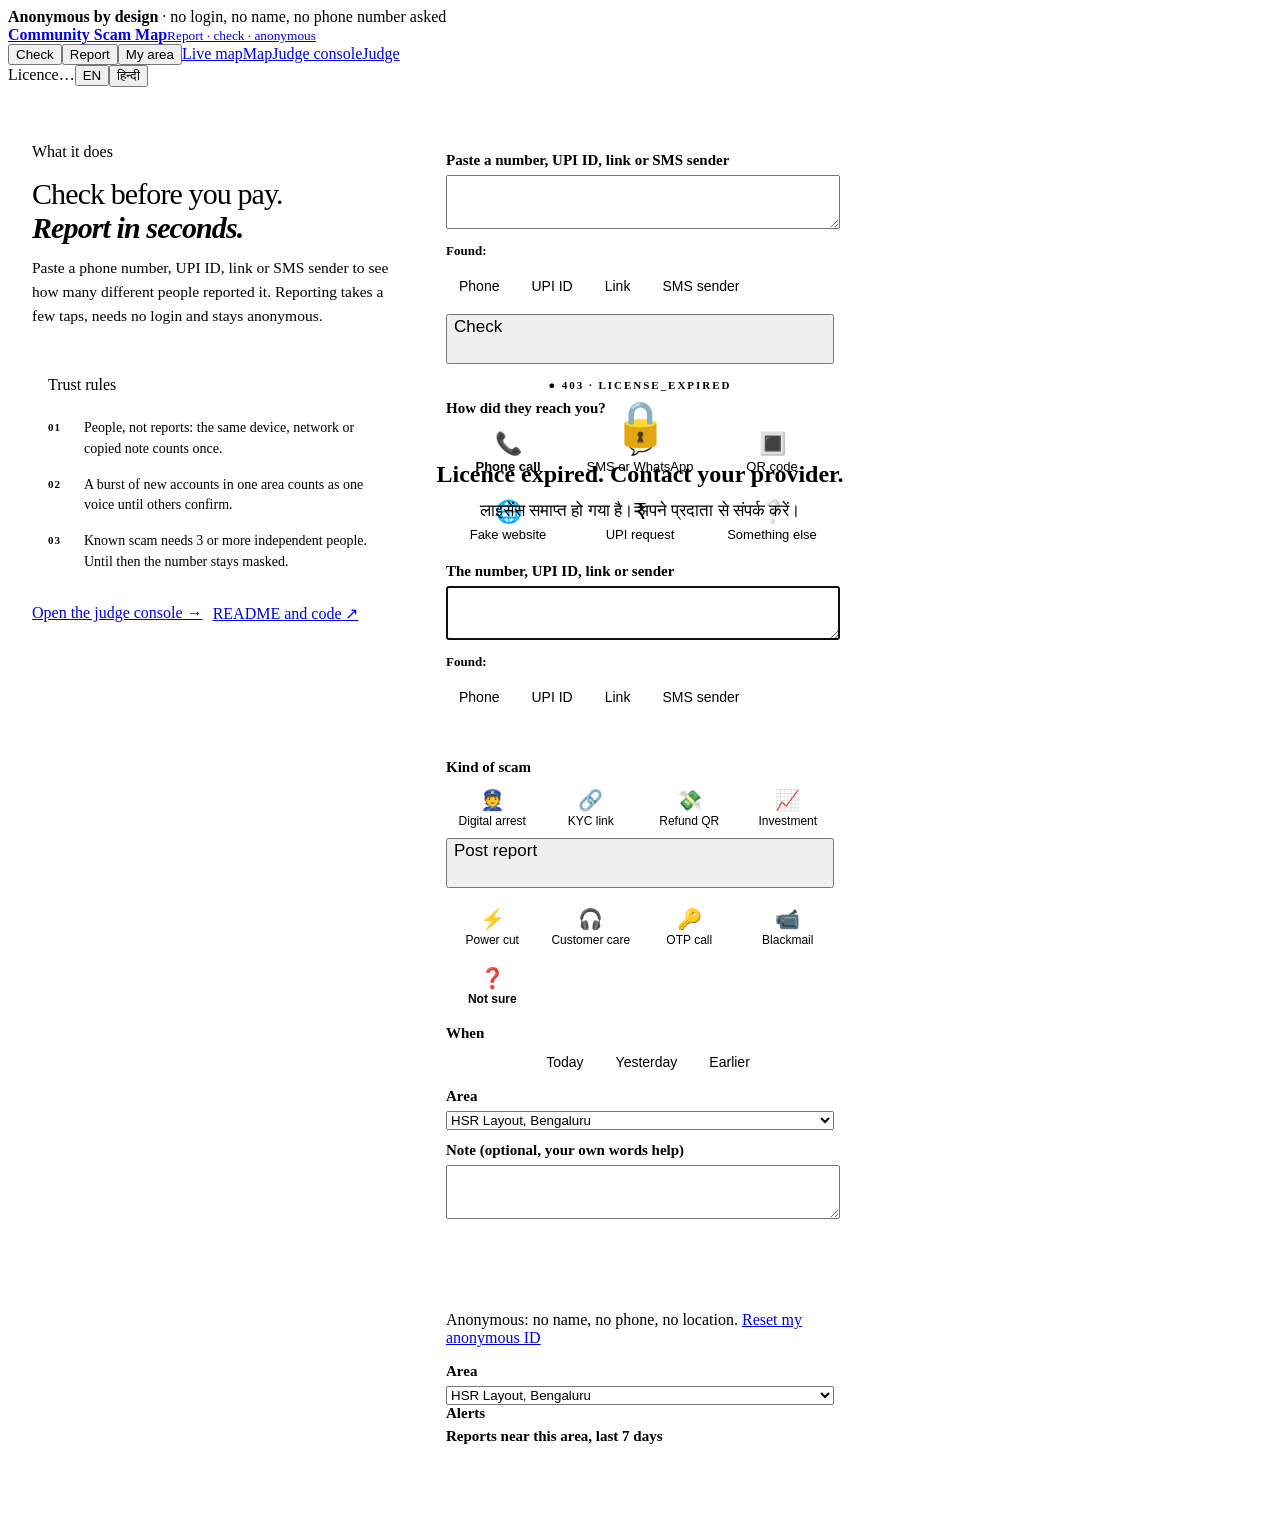
==== commit a85f6583: "Merge remote-tracking branch 'origin/paste-anything' into integrate-all # Conflicts: #	app/static/in" ====
--- a/app/static/index.html
+++ b/app/static/index.html
@@ -29,6 +29,9 @@
 .chips{display:flex;flex-wrap:wrap;gap:6px}
 .chip{border:1px solid var(--line-2);background:var(--surface);border-radius:var(--pill);padding:6px 13px;font-size:14px;color:var(--ink-2)}
 .chip.on{background:var(--ink);border-color:var(--ink);color:#fff}
+.found{margin:10px 0 0}.found-label{display:block;font-size:13px;font-weight:650;color:var(--muted);margin-bottom:5px}
+.found-chips{display:flex;flex-wrap:wrap;gap:6px}.found-chip{max-width:100%;overflow-wrap:anywhere;text-align:left;border:1px solid var(--line-2);background:var(--surface);border-radius:var(--pill);padding:7px 11px;font-size:13px;color:var(--ink-2)}
+.found-chip.on{background:var(--accent-soft);border-color:var(--accent);color:var(--accent-text)}
 .app .mono{font-size:17px;margin:10px 0 6px;letter-spacing:-.01em;overflow-wrap:anywhere}
 .advice{background:var(--amber-soft);border:1px solid var(--amber-line);border-radius:12px;padding:10px 12px;margin-top:12px;font-size:14px;color:#5B3B00}
 .wd{border:1px solid var(--line);border-left:4px solid var(--line-2);border-radius:12px;padding:10px 12px;margin-top:12px;font-size:14px;color:var(--ink-2);background:var(--bg-2)}
@@ -93,7 +96,8 @@
 <section id="check" class="hidden">
   <div class="card">
     <label for="q" data-t="qLabel"></label>
-    <input id="q" autocomplete="off" inputmode="text">
+    <textarea id="q" autocomplete="off" inputmode="text" rows="2"></textarea>
+    <div id="qfound" class="found hidden"><span class="found-label" data-t="found"></span><div class="found-chips" id="qfoundchips"></div></div>
     <div class="chips" id="qtype" style="margin-top:8px"></div>
     <button class="btn" id="go" data-t="checkBtn"></button>
   </div>
@@ -103,7 +107,8 @@
 <section id="report">
   <div class="card" id="rform">
     <label data-t="how"></label><div class="tiles" id="channels"></div>
-    <label for="rv" data-t="what"></label><input id="rv" autocomplete="off">
+    <label for="rv" data-t="what"></label><textarea id="rv" autocomplete="off" rows="2"></textarea>
+    <div id="rfound" class="found hidden"><span class="found-label" data-t="found"></span><div class="found-chips" id="rfoundchips"></div></div>
     <div class="chips" id="rtype" style="margin-top:8px"></div>
     <div id="air" class="ai hidden" aria-live="polite"></div>
     <label data-t="kind"></label><div class="tiles kinds" id="kinds"></div>
@@ -124,7 +129,86 @@
 </div>
 <div id="expired" class="hidden"><div class="code">● 403 · LICENSE_EXPIRED</div><div class="lk" aria-hidden="true">🔒</div><b>Licence expired. Contact your provider.</b><div class="hi" lang="hi">लाइसेंस समाप्त हो गया है। अपने प्रदाता से संपर्क करें।</div></div>
 <script>
-const S={en:{title:"Community Scam Map",tCheck:"Check",tReport:"Report",tArea:"My area",qLabel:"Paste a number, UPI ID, link or SMS sender",checkBtn:"Check",
+/* Local-only paste extraction. Kept in sync with app/static/extract.js because
+   this app serves only theme.css from /static and the API must stay unchanged. */
+window.ScamMapExtract = (() => {
+  "use strict";
+  const PHONE_RE = /(?<![\w@])((?:\+?91|0091|0)[\s().-]*)?(?:[6-9]\d{4}[\s().-]*\d{5}|[6-9]\d{9})(?![\w])/g;
+  const PAY_RE = /(?<![\w])upi:\/\/pay\?[^\s<>"']+/gi;
+  const UPI_RE = /(?<![\w@])([a-z0-9][a-z0-9._-]{1,254}@[a-z][a-z0-9]{1,30})(?![\w.-])/gi;
+  const SENDER_RE = /\b([A-Z]{2}-[A-Z0-9]{4,10}(?:-[A-Z])?)\b/gi;
+  const URL_RE = /(?<![\w@])(?:https?|hxxps?):\/\/[^\s<>"']+|(?<![\w@])www\.[^\s<>"']+|(?<![\w@])(?:[a-z0-9-]+(?:\[\.\]|\.)+)[a-z]{2,}(?:\/[^\s<>"']*)?(?![\w@.-])/gi;
+  function trimUrl(value) { return value.replace(/[.,!?;:]+$/g, "").replace(/[)\]}]+$/g, ""); }
+  function normalizeUrl(value) {
+    let url = trimUrl(value.trim());
+    url = url.replace(/^hxxps?:\/\//i, scheme => scheme.toLowerCase().startsWith("hxxps") ? "https://" : "http://");
+    url = url.replace(/\[\.\]/g, ".");
+    if (/^www\./i.test(url) || !/^[a-z][a-z0-9+.-]*:\/\//i.test(url)) url = "https://" + url;
+    return url;
+  }
+  function normalizePhone(value) {
+    let digits = value.replace(/\D/g, "");
+    if (digits.startsWith("0091") && digits.length === 14) digits = digits.slice(4);
+    else if (digits.startsWith("91") && digits.length === 12) digits = digits.slice(2);
+    else if (digits.startsWith("0") && digits.length === 11) digits = digits.slice(1);
+    if (digits.length !== 10 || !/^[6-9]\d{9}$/.test(digits)) return null;
+    return "+91 " + digits.slice(0, 5) + " " + digits.slice(5);
+  }
+  function paymentLinkKey(value) {
+    if (!/^upi:\/\/pay\?/i.test(value)) return value.toLowerCase();
+    const query = value.slice(value.indexOf("?") + 1).split("&");
+    const pa = query.map(part => part.split("=")).find(([key]) => key.toLowerCase() === "pa");
+    if (!pa) return value.toLowerCase();
+    try { return decodeURIComponent(pa.slice(1).join("=").replace(/\+/g, "%20")).toLowerCase(); }
+    catch (_) { return pa.slice(1).join("=").toLowerCase(); }
+  }
+  function extractCandidates(text) {
+    const source = String(text || ""), found = [];
+    const addMatches = (regex, type, normalize) => {
+      regex.lastIndex = 0;
+      let match;
+      while ((match = regex.exec(source)) !== null) {
+        const value = normalize(match[0]);
+        if (value) found.push({ type, value, start: match.index, end: match.index + match[0].length });
+        if (!match[0].length) regex.lastIndex++;
+      }
+    };
+    addMatches(PAY_RE, "upi", trimUrl);
+    addMatches(UPI_RE, "upi", value => value);
+    addMatches(PHONE_RE, "phone", normalizePhone);
+    addMatches(SENDER_RE, "sender_id", value => value.toUpperCase());
+    addMatches(URL_RE, "url", value => /^upi:\/\//i.test(value) ? null : normalizeUrl(value));
+    found.sort((a, b) => a.start - b.start || a.end - b.end);
+    const seen = new Set();
+    return found.filter(({ type, value }) => {
+      const key = type + ":" + (type === "upi" ? paymentLinkKey(value) : value.toLowerCase());
+      if (seen.has(key)) return false;
+      seen.add(key); return true;
+    }).map(({ type, value }) => ({ type, value }));
+  }
+  const KIND_RULES = [
+    ["fake-kyc-link", /\bkyc\b/i], ["digital-arrest", /\b(?:parcel|customs|police|arrest)\b/i],
+    ["lottery-prize", /\b(?:lottery|prize)\b/i], ["job-offer", /\b(?:job|task)\b/i],
+    ["electricity-disconnection", /\b(?:electricity|bill)\b/i], ["otp-call", /\botp\b/i],
+    ["upi-refund-qr", /\b(?:refund|qr)\b/i], ["loan-app-harassment", /\bloan\b/i],
+    ["investment-group", /\b(?:investment|stock|trading)\b/i], ["fake-customer-care", /\bcustomer[\s-]+care\b/i]
+  ];
+  function guessReport(text) {
+    const message = String(text || ""), candidates = extractCandidates(message), candidate = candidates[0] || null;
+    const match = KIND_RULES.find(([, pattern]) => pattern.test(message));
+    let channel = "Something else";
+    if (candidates.some(item => item.type === "sender_id") || /\b(?:sms|whatsapp)\b/i.test(message)) channel = "SMS or WhatsApp";
+    else if (candidate && candidate.type === "upi") channel = "UPI request";
+    else if (/\bqr\b/i.test(message)) channel = "QR code";
+    else if (candidate && candidate.type === "url") channel = "Fake website";
+    else if (candidate && candidate.type === "phone") channel = "Phone call";
+    return { candidates, candidate, channel, scamType: match ? match[0] : "other" };
+  }
+  return { extractCandidates, guessReport };
+})();
+</script>
+<script>
+const S={en:{title:"Community Scam Map",tCheck:"Check",tReport:"Report",tArea:"My area",qLabel:"Paste a number, UPI ID, link or SMS sender",checkBtn:"Check",found:"Found:",
 how:"How did they reach you?",what:"The number, UPI ID, link or sender",kind:"Kind of scam",when:"When",areaL:"Area",note:"Note (optional, your own words help)",postBtn:"Post report",
 anonInfo:"Anonymous: no name, no phone, no location.",resetId:"Reset my anonymous ID",alertsH:"Alerts",mapH:"Reports near this area, last 7 days",
 thanks:"Thanks. Your report is anonymous.",bad:"That does not look like a valid number, UPI ID, link or sender.",net:"Network problem. Try again.",badArea:"Pick your area.",
@@ -146,7 +230,7 @@
 aiLocal:"Read on this phone. The AI sends nothing.",aiPre:"Kind of scam set from this reading. Change it if it is wrong.",
 flag_urgency:"Pushes you to act fast",flag_payment:"Asks for money",flag_police:"Mentions police, court or arrest",flag_otp:"Asks for an OTP, PIN or code",
 flag_link:"Has a link",flag_prize:"Promises a prize",flag_job_deposit:"Job that asks for a deposit"},
-hi:{title:"स्कैम मैप",tCheck:"जाँचें",tReport:"रिपोर्ट करें",tArea:"मेरा इलाका",qLabel:"नंबर, UPI ID, लिंक या SMS भेजने वाला पेस्ट करें",checkBtn:"जाँचें",
+hi:{title:"स्कैम मैप",tCheck:"जाँचें",tReport:"रिपोर्ट करें",tArea:"मेरा इलाका",qLabel:"नंबर, UPI ID, लिंक या SMS भेजने वाला पेस्ट करें",checkBtn:"जाँचें",found:"मिला:",
 how:"उन्होंने कैसे संपर्क किया?",what:"नंबर, UPI ID, लिंक या भेजने वाला",kind:"स्कैम का प्रकार",when:"कब",areaL:"इलाका",note:"टिप्पणी (वैकल्पिक)",postBtn:"भेजें",
 anonInfo:"गुमनाम: न नाम, न फ़ोन, न लोकेशन।",resetId:"मेरी गुमनाम ID बदलें",alertsH:"अलर्ट",mapH:"इस इलाके के पास, पिछले 7 दिन",
 thanks:"धन्यवाद। आपकी रिपोर्ट गुमनाम है।",bad:"यह सही नंबर, UPI ID, लिंक या भेजने वाला नहीं लगता।",net:"नेटवर्क समस्या। फिर कोशिश करें।",badArea:"अपना इलाका चुनें।",
@@ -205,6 +289,8 @@
  if(/^([a-z]{2}-?)?[a-z0-9]{6}(-[a-z])?$/i.test(v.replace(/\s/g,""))&&/[a-z]{3}/i.test(v))return"sender_id";return"phone"}
 function typeChips(el,cur,set){el.innerHTML="";["phone","upi","url","sender_id"].forEach(k=>{const b=document.createElement("button");b.className="chip"+(k===cur?" on":"");
  b.textContent=t(k);b.onclick=()=>{set(k);typeChips(el,k,set)};el.appendChild(b)})}
+function foundChips(container,items,selected,onSelect){container.innerHTML="";items.forEach(item=>{const b=document.createElement("button");b.type="button";b.className="found-chip"+(item.value===selected?" on":"");b.textContent=item.value;b.dataset.type=item.type;b.onclick=()=>onSelect(item);container.appendChild(b)})}
+function showFound(id,on){$(id).classList.toggle("hidden",!on)}
 async function api(path,opt){const r=await fetch(path,opt);let body={};try{body=await r.json()}catch(e){}
  if(r.status===403&&body.error==="LICENSE_EXPIRED"){showExpired(true)}return{status:r.status,body}}
 function fmtDay(s){if(!s)return"";try{return new Date(s).toLocaleDateString(lang==="hi"?"hi-IN":"en-IN",{day:"numeric",month:"short",timeZone:"Asia/Kolkata"})}catch(e){return s.slice(0,10)}}
@@ -281,8 +367,16 @@
  if(!$("area").classList.contains("hidden"))loadArea()}
 function setLang(l){lang=l;store.set("lang",l);render();repaint()}
 $("l-en").onclick=()=>setLang("en");$("l-hi").onclick=()=>setLang("hi");
-$("go").onclick=()=>check($("q").value,qType);$("q").onkeydown=e=>{if(e.key==="Enter")check($("q").value,qType)};$("q").oninput=()=>{qType=detect($("q").value);typeChips($("qtype"),qType,k=>qType=k)};
-$("rv").oninput=()=>{rType=detect($("rv").value);typeChips($("rtype"),rType,k=>rType=k)};$("post").onclick=post;$("aarea").onchange=loadArea;
+function chooseCheck(item){qType=item.type;$("q").value=item.value;showFound("qfound",false);check(item.value,item.type)}
+function pasteForCheck(e){e.preventDefault();const text=e.clipboardData?.getData("text/plain")||"";$("q").value=text;const candidates=ScamMapExtract.extractCandidates(text);qType=null;typeChips($("qtype"),qType,k=>qType=k);
+ if(candidates.length===1){chooseCheck(candidates[0]);return}if(candidates.length>1){showFound("qfound",true);foundChips($("qfoundchips"),candidates,null,chooseCheck);return}showFound("qfound",false)}
+function chooseReport(item,candidates){$("rv").value=item.value;rType=item.type;typeChips($("rtype"),rType,k=>rType=k);foundChips($("rfoundchips"),candidates,item.value,x=>chooseReport(x,candidates))}
+function pasteForReport(e){e.preventDefault();const text=e.clipboardData?.getData("text/plain")||"";const guess=ScamMapExtract.guessReport(text);channel=guess.channel;kind=guess.scamType;
+ if(guess.candidate){$("rv").value=guess.candidate.value;rType=guess.candidate.type}else{$("rv").value="";rType=null}
+ render();if(guess.candidates.length>1){showFound("rfound",true);foundChips($("rfoundchips"),guess.candidates,guess.candidate?.value,item=>chooseReport(item,guess.candidates))}else showFound("rfound",false)}
+$("go").onclick=()=>{const candidates=ScamMapExtract.extractCandidates($("q").value);if(candidates.length===1)chooseCheck(candidates[0]);else if(candidates.length>1){showFound("qfound",true);foundChips($("qfoundchips"),candidates,null,chooseCheck)}else check($("q").value,qType)};
+$("q").onpaste=pasteForCheck; $("q").onkeydown=e=>{if(e.key==="Enter"&&(e.ctrlKey||e.metaKey)){e.preventDefault();$("go").click()}};$("q").oninput=()=>{qType=detect($("q").value);typeChips($("qtype"),qType,k=>qType=k);showFound("qfound",false)};
+$("rv").onpaste=pasteForReport;$("rv").oninput=()=>{rType=detect($("rv").value);typeChips($("rtype"),rType,k=>rType=k);showFound("rfound",false)};$("post").onclick=post;$("aarea").onchange=loadArea;
 $("resetid").onclick=e=>{e.preventDefault();store.set("rid","");rid()};
 function route(){tab(location.hash==="#check"?"check":location.hash==="#area"?"area":"report")}
 window.addEventListener("hashchange",route);
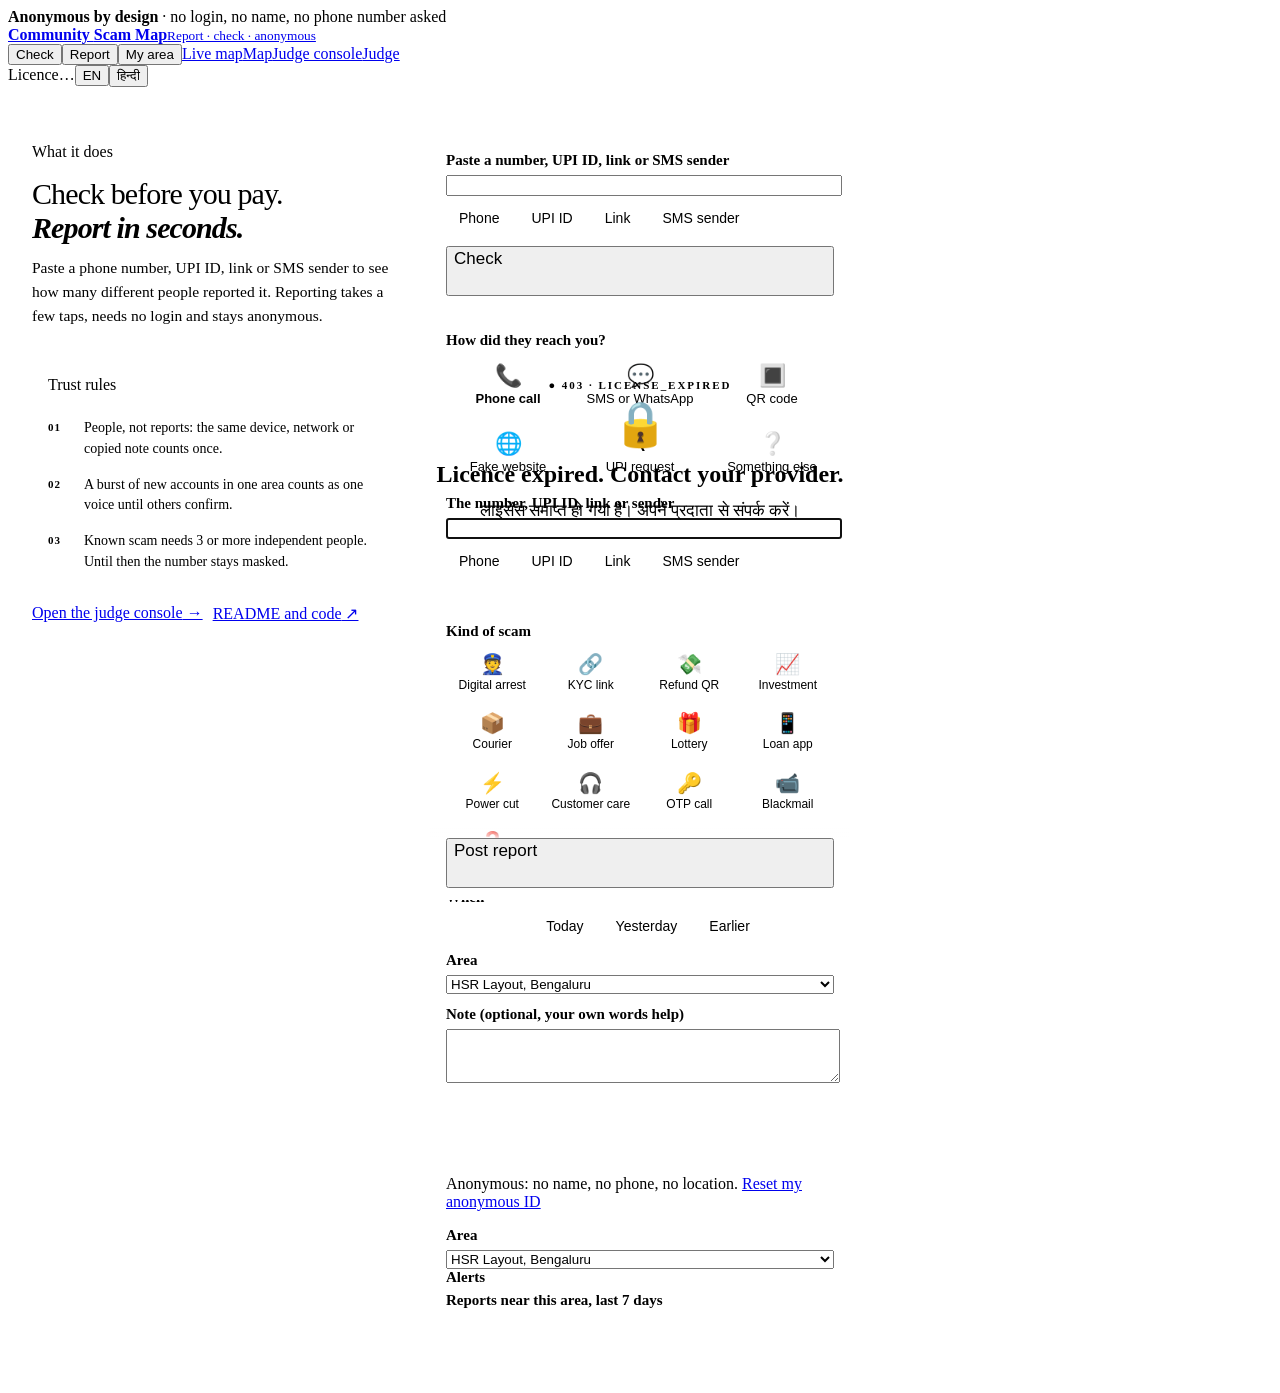
==== commit 0bd472f3: "Merge pull request #16 from Tejas-Acharya-16/ai-reader AI scam-message reader: on-device, shown in C" ====
--- a/app/static/index.html
+++ b/app/static/index.html
@@ -29,15 +29,8 @@
 .chips{display:flex;flex-wrap:wrap;gap:6px}
 .chip{border:1px solid var(--line-2);background:var(--surface);border-radius:var(--pill);padding:6px 13px;font-size:14px;color:var(--ink-2)}
 .chip.on{background:var(--ink);border-color:var(--ink);color:#fff}
-.found{margin:10px 0 0}.found-label{display:block;font-size:13px;font-weight:650;color:var(--muted);margin-bottom:5px}
-.found-chips{display:flex;flex-wrap:wrap;gap:6px}.found-chip{max-width:100%;overflow-wrap:anywhere;text-align:left;border:1px solid var(--line-2);background:var(--surface);border-radius:var(--pill);padding:7px 11px;font-size:13px;color:var(--ink-2)}
-.found-chip.on{background:var(--accent-soft);border-color:var(--accent);color:var(--accent-text)}
 .app .mono{font-size:17px;margin:10px 0 6px;letter-spacing:-.01em;overflow-wrap:anywhere}
 .advice{background:var(--amber-soft);border:1px solid var(--amber-line);border-radius:12px;padding:10px 12px;margin-top:12px;font-size:14px;color:#5B3B00}
-.wd{border:1px solid var(--line);border-left:4px solid var(--line-2);border-radius:12px;padding:10px 12px;margin-top:12px;font-size:14px;color:var(--ink-2);background:var(--bg-2)}
-.wd b{color:var(--ink)}.wd ul{margin:6px 0 0;padding-left:18px}.wd li{margin:2px 0}
-.wd .tag{display:inline-block;font:700 11px/18px var(--mono);padding:0 6px;border-radius:6px;background:var(--ink);color:#fff;margin-right:6px;vertical-align:1px}
-.wd.high{border-left-color:var(--amber)}
 .app .card>b:first-child{display:block;font-size:15px;margin-bottom:6px}
 .cluster{display:flex;justify-content:space-between;align-items:center;gap:10px;border-bottom:1px solid var(--line);padding:10px 0}
 .cluster:last-child{border-bottom:0}
@@ -96,8 +89,7 @@
 <section id="check" class="hidden">
   <div class="card">
     <label for="q" data-t="qLabel"></label>
-    <textarea id="q" autocomplete="off" inputmode="text" rows="2"></textarea>
-    <div id="qfound" class="found hidden"><span class="found-label" data-t="found"></span><div class="found-chips" id="qfoundchips"></div></div>
+    <input id="q" autocomplete="off" inputmode="text">
     <div class="chips" id="qtype" style="margin-top:8px"></div>
     <button class="btn" id="go" data-t="checkBtn"></button>
   </div>
@@ -107,8 +99,7 @@
 <section id="report">
   <div class="card" id="rform">
     <label data-t="how"></label><div class="tiles" id="channels"></div>
-    <label for="rv" data-t="what"></label><textarea id="rv" autocomplete="off" rows="2"></textarea>
-    <div id="rfound" class="found hidden"><span class="found-label" data-t="found"></span><div class="found-chips" id="rfoundchips"></div></div>
+    <label for="rv" data-t="what"></label><input id="rv" autocomplete="off">
     <div class="chips" id="rtype" style="margin-top:8px"></div>
     <div id="air" class="ai hidden" aria-live="polite"></div>
     <label data-t="kind"></label><div class="tiles kinds" id="kinds"></div>
@@ -129,86 +120,7 @@
 </div>
 <div id="expired" class="hidden"><div class="code">● 403 · LICENSE_EXPIRED</div><div class="lk" aria-hidden="true">🔒</div><b>Licence expired. Contact your provider.</b><div class="hi" lang="hi">लाइसेंस समाप्त हो गया है। अपने प्रदाता से संपर्क करें।</div></div>
 <script>
-/* Local-only paste extraction. Kept in sync with app/static/extract.js because
-   this app serves only theme.css from /static and the API must stay unchanged. */
-window.ScamMapExtract = (() => {
-  "use strict";
-  const PHONE_RE = /(?<![\w@])((?:\+?91|0091|0)[\s().-]*)?(?:[6-9]\d{4}[\s().-]*\d{5}|[6-9]\d{9})(?![\w])/g;
-  const PAY_RE = /(?<![\w])upi:\/\/pay\?[^\s<>"']+/gi;
-  const UPI_RE = /(?<![\w@])([a-z0-9][a-z0-9._-]{1,254}@[a-z][a-z0-9]{1,30})(?![\w.-])/gi;
-  const SENDER_RE = /\b([A-Z]{2}-[A-Z0-9]{4,10}(?:-[A-Z])?)\b/gi;
-  const URL_RE = /(?<![\w@])(?:https?|hxxps?):\/\/[^\s<>"']+|(?<![\w@])www\.[^\s<>"']+|(?<![\w@])(?:[a-z0-9-]+(?:\[\.\]|\.)+)[a-z]{2,}(?:\/[^\s<>"']*)?(?![\w@.-])/gi;
-  function trimUrl(value) { return value.replace(/[.,!?;:]+$/g, "").replace(/[)\]}]+$/g, ""); }
-  function normalizeUrl(value) {
-    let url = trimUrl(value.trim());
-    url = url.replace(/^hxxps?:\/\//i, scheme => scheme.toLowerCase().startsWith("hxxps") ? "https://" : "http://");
-    url = url.replace(/\[\.\]/g, ".");
-    if (/^www\./i.test(url) || !/^[a-z][a-z0-9+.-]*:\/\//i.test(url)) url = "https://" + url;
-    return url;
-  }
-  function normalizePhone(value) {
-    let digits = value.replace(/\D/g, "");
-    if (digits.startsWith("0091") && digits.length === 14) digits = digits.slice(4);
-    else if (digits.startsWith("91") && digits.length === 12) digits = digits.slice(2);
-    else if (digits.startsWith("0") && digits.length === 11) digits = digits.slice(1);
-    if (digits.length !== 10 || !/^[6-9]\d{9}$/.test(digits)) return null;
-    return "+91 " + digits.slice(0, 5) + " " + digits.slice(5);
-  }
-  function paymentLinkKey(value) {
-    if (!/^upi:\/\/pay\?/i.test(value)) return value.toLowerCase();
-    const query = value.slice(value.indexOf("?") + 1).split("&");
-    const pa = query.map(part => part.split("=")).find(([key]) => key.toLowerCase() === "pa");
-    if (!pa) return value.toLowerCase();
-    try { return decodeURIComponent(pa.slice(1).join("=").replace(/\+/g, "%20")).toLowerCase(); }
-    catch (_) { return pa.slice(1).join("=").toLowerCase(); }
-  }
-  function extractCandidates(text) {
-    const source = String(text || ""), found = [];
-    const addMatches = (regex, type, normalize) => {
-      regex.lastIndex = 0;
-      let match;
-      while ((match = regex.exec(source)) !== null) {
-        const value = normalize(match[0]);
-        if (value) found.push({ type, value, start: match.index, end: match.index + match[0].length });
-        if (!match[0].length) regex.lastIndex++;
-      }
-    };
-    addMatches(PAY_RE, "upi", trimUrl);
-    addMatches(UPI_RE, "upi", value => value);
-    addMatches(PHONE_RE, "phone", normalizePhone);
-    addMatches(SENDER_RE, "sender_id", value => value.toUpperCase());
-    addMatches(URL_RE, "url", value => /^upi:\/\//i.test(value) ? null : normalizeUrl(value));
-    found.sort((a, b) => a.start - b.start || a.end - b.end);
-    const seen = new Set();
-    return found.filter(({ type, value }) => {
-      const key = type + ":" + (type === "upi" ? paymentLinkKey(value) : value.toLowerCase());
-      if (seen.has(key)) return false;
-      seen.add(key); return true;
-    }).map(({ type, value }) => ({ type, value }));
-  }
-  const KIND_RULES = [
-    ["fake-kyc-link", /\bkyc\b/i], ["digital-arrest", /\b(?:parcel|customs|police|arrest)\b/i],
-    ["lottery-prize", /\b(?:lottery|prize)\b/i], ["job-offer", /\b(?:job|task)\b/i],
-    ["electricity-disconnection", /\b(?:electricity|bill)\b/i], ["otp-call", /\botp\b/i],
-    ["upi-refund-qr", /\b(?:refund|qr)\b/i], ["loan-app-harassment", /\bloan\b/i],
-    ["investment-group", /\b(?:investment|stock|trading)\b/i], ["fake-customer-care", /\bcustomer[\s-]+care\b/i]
-  ];
-  function guessReport(text) {
-    const message = String(text || ""), candidates = extractCandidates(message), candidate = candidates[0] || null;
-    const match = KIND_RULES.find(([, pattern]) => pattern.test(message));
-    let channel = "Something else";
-    if (candidates.some(item => item.type === "sender_id") || /\b(?:sms|whatsapp)\b/i.test(message)) channel = "SMS or WhatsApp";
-    else if (candidate && candidate.type === "upi") channel = "UPI request";
-    else if (/\bqr\b/i.test(message)) channel = "QR code";
-    else if (candidate && candidate.type === "url") channel = "Fake website";
-    else if (candidate && candidate.type === "phone") channel = "Phone call";
-    return { candidates, candidate, channel, scamType: match ? match[0] : "other" };
-  }
-  return { extractCandidates, guessReport };
-})();
-</script>
-<script>
-const S={en:{title:"Community Scam Map",tCheck:"Check",tReport:"Report",tArea:"My area",qLabel:"Paste a number, UPI ID, link or SMS sender",checkBtn:"Check",found:"Found:",
+const S={en:{title:"Community Scam Map",tCheck:"Check",tReport:"Report",tArea:"My area",qLabel:"Paste a number, UPI ID, link or SMS sender",checkBtn:"Check",
 how:"How did they reach you?",what:"The number, UPI ID, link or sender",kind:"Kind of scam",when:"When",areaL:"Area",note:"Note (optional, your own words help)",postBtn:"Post report",
 anonInfo:"Anonymous: no name, no phone, no location.",resetId:"Reset my anonymous ID",alertsH:"Alerts",mapH:"Reports near this area, last 7 days",
 thanks:"Thanks. Your report is anonymous.",bad:"That does not look like a valid number, UPI ID, link or sender.",net:"Network problem. Try again.",badArea:"Pick your area.",
@@ -216,7 +128,6 @@
 disputeSent:"Dispute received. It is under review.",bizName:"Business name (optional)",bizMail:"Contact email (optional)",send:"Send dispute",
 KNOWN_SCAM:"Known scam",SUSPICIOUS:"Suspicious",NO_REPORTS:"No reports",VERIFIED_BUSINESS:"Verified business",
 sKNOWN:"Reported by {n} people.",sSUSP:"Reported by {n} {p}. Not enough to confirm.",sBurst:"Reported {n} times, mostly by new accounts from one area within a few hours. We count a burst like this as one voice until other people confirm it. Stay careful.",sNONE:"No reports yet. That does not mean it is safe.",sVER:"Verified business: {l}",
-wdHigh:"AI watchdog: these reports look coordinated ({p}%). Flagged for a person to review. The answer above comes from the rules, not the AI.",wdMed:"AI watchdog: some signs of coordination ({p}%). The answer above comes from the rules, not the AI.",wdLow:"AI watchdog: these look like independent reports ({p}% coordinated).",
 person:"person",people:"people",review:"A business disputed this. Under review.",last:"Last reported",
 spike:"Scam reports here jumped: {c} in 24 hours (usual {b} a day).",newtype:"New kind of scam here: {t}.",
 now:"Just now",today:"Today",yday:"Yesterday",earlier:"Earlier",phone:"Phone",upi:"UPI ID",url:"Link",sender_id:"SMS sender",
@@ -230,7 +141,7 @@
 aiLocal:"Read on this phone. The AI sends nothing.",aiPre:"Kind of scam set from this reading. Change it if it is wrong.",
 flag_urgency:"Pushes you to act fast",flag_payment:"Asks for money",flag_police:"Mentions police, court or arrest",flag_otp:"Asks for an OTP, PIN or code",
 flag_link:"Has a link",flag_prize:"Promises a prize",flag_job_deposit:"Job that asks for a deposit"},
-hi:{title:"स्कैम मैप",tCheck:"जाँचें",tReport:"रिपोर्ट करें",tArea:"मेरा इलाका",qLabel:"नंबर, UPI ID, लिंक या SMS भेजने वाला पेस्ट करें",checkBtn:"जाँचें",found:"मिला:",
+hi:{title:"स्कैम मैप",tCheck:"जाँचें",tReport:"रिपोर्ट करें",tArea:"मेरा इलाका",qLabel:"नंबर, UPI ID, लिंक या SMS भेजने वाला पेस्ट करें",checkBtn:"जाँचें",
 how:"उन्होंने कैसे संपर्क किया?",what:"नंबर, UPI ID, लिंक या भेजने वाला",kind:"स्कैम का प्रकार",when:"कब",areaL:"इलाका",note:"टिप्पणी (वैकल्पिक)",postBtn:"भेजें",
 anonInfo:"गुमनाम: न नाम, न फ़ोन, न लोकेशन।",resetId:"मेरी गुमनाम ID बदलें",alertsH:"अलर्ट",mapH:"इस इलाके के पास, पिछले 7 दिन",
 thanks:"धन्यवाद। आपकी रिपोर्ट गुमनाम है।",bad:"यह सही नंबर, UPI ID, लिंक या भेजने वाला नहीं लगता।",net:"नेटवर्क समस्या। फिर कोशिश करें।",badArea:"अपना इलाका चुनें।",
@@ -238,7 +149,6 @@
 disputeSent:"आपत्ति मिली। समीक्षा जारी है।",bizName:"व्यवसाय का नाम (वैकल्पिक)",bizMail:"संपर्क ईमेल (वैकल्पिक)",send:"आपत्ति भेजें",
 KNOWN_SCAM:"ज्ञात स्कैम",SUSPICIOUS:"संदिग्ध",NO_REPORTS:"कोई रिपोर्ट नहीं",VERIFIED_BUSINESS:"सत्यापित व्यवसाय",
 sKNOWN:"{n} लोगों ने रिपोर्ट किया।",sSUSP:"{n} {p} ने रिपोर्ट किया। पुष्टि के लिए काफ़ी नहीं।",sBurst:"{n} बार रिपोर्ट किया गया, ज़्यादातर एक ही इलाके के नए अकाउंट से, कुछ ही घंटों में। जब तक दूसरे लोग पुष्टि न करें, हम ऐसी रिपोर्टों को एक आवाज़ मानते हैं। सावधान रहें।",sNONE:"अभी कोई रिपोर्ट नहीं। इसका मतलब यह नहीं कि यह सुरक्षित है।",sVER:"सत्यापित व्यवसाय: {l}",
-wdHigh:"AI निगरानी: ये रिपोर्ट सुनियोजित लगती हैं ({p}%)। एक व्यक्ति इनकी जाँच करेगा। ऊपर का जवाब नियमों से है, AI से नहीं।",wdMed:"AI निगरानी: सुनियोजित होने के कुछ संकेत ({p}%)। ऊपर का जवाब नियमों से है, AI से नहीं।",wdLow:"AI निगरानी: ये अलग-अलग लोगों की स्वतंत्र रिपोर्ट लगती हैं ({p}% सुनियोजित)।",
 person:"व्यक्ति",people:"लोगों",review:"एक व्यवसाय ने आपत्ति की है। समीक्षा जारी है।",last:"आख़िरी रिपोर्ट",
 spike:"यहाँ स्कैम रिपोर्ट अचानक बढ़ीं: 24 घंटे में {c} (आम तौर पर {b} रोज़)।",newtype:"यहाँ नया स्कैम: {t}।",
 now:"अभी",today:"आज",yday:"कल",earlier:"पहले",phone:"फ़ोन",upi:"UPI ID",url:"लिंक",sender_id:"SMS भेजने वाला",
@@ -289,8 +199,6 @@
  if(/^([a-z]{2}-?)?[a-z0-9]{6}(-[a-z])?$/i.test(v.replace(/\s/g,""))&&/[a-z]{3}/i.test(v))return"sender_id";return"phone"}
 function typeChips(el,cur,set){el.innerHTML="";["phone","upi","url","sender_id"].forEach(k=>{const b=document.createElement("button");b.className="chip"+(k===cur?" on":"");
  b.textContent=t(k);b.onclick=()=>{set(k);typeChips(el,k,set)};el.appendChild(b)})}
-function foundChips(container,items,selected,onSelect){container.innerHTML="";items.forEach(item=>{const b=document.createElement("button");b.type="button";b.className="found-chip"+(item.value===selected?" on":"");b.textContent=item.value;b.dataset.type=item.type;b.onclick=()=>onSelect(item);container.appendChild(b)})}
-function showFound(id,on){$(id).classList.toggle("hidden",!on)}
 async function api(path,opt){const r=await fetch(path,opt);let body={};try{body=await r.json()}catch(e){}
  if(r.status===403&&body.error==="LICENSE_EXPIRED"){showExpired(true)}return{status:r.status,body}}
 function fmtDay(s){if(!s)return"";try{return new Date(s).toLocaleDateString(lang==="hi"?"hi-IN":"en-IN",{day:"numeric",month:"short",timeZone:"Asia/Kolkata"})}catch(e){return s.slice(0,10)}}
@@ -305,22 +213,12 @@
   b.onclick=()=>{whenSel=k;render()};$("when").appendChild(b)});
  for(const id of["parea","aarea"]){const cur=$(id).value||store.get("area")||"560102";$(id).innerHTML=AREAS.map(([p,a,c])=>`<option value="${p}">${a}, ${c}</option>`).join("");$(id).value=cur}
  typeChips($("qtype"),qType,k=>qType=k);typeChips($("rtype"),rType,k=>rType=k);paintPill()}
-const WD_HI={"linked_share+":"वही लोग या नेटवर्क बार-बार रिपोर्ट कर रहे हैं","new_share+":"रिपोर्ट करने वालों का कोई पिछला रिकॉर्ड नहीं","shared_net_share+":"कई रिपोर्ट गिने-चुने नेटवर्क से",
-"burst1_share+":"ज़्यादातर रिपोर्ट एक घंटे के अंदर","burst6_share+":"ज़्यादातर रिपोर्ट छह घंटे के अंदर","area_top_share+":"ज़्यादातर रिपोर्ट एक ही इलाके से","area_spread+":"हर रिपोर्ट अलग इलाके से",
-"empty_share+":"रिपोर्ट में अपने शब्द नहीं","dup_text_share+":"कई लोगों ने एक जैसा टेक्स्ट भेजा","short_span+":"सारी रिपोर्ट बहुत कम समय में","backdated+":"रिपोर्ट एक साथ दर्ज, पर कॉल अलग-अलग दिनों की बताई गईं",
-"dup_x_burst+":"एक जैसा टेक्स्ट, कुछ ही घंटों में","empty_x_burst+":"खाली रिपोर्ट, कुछ ही घंटों में","spread_x_burst+":"हर रिपोर्ट अलग इलाके से, एक ही घंटे में","new_x_burst+":"बिलकुल नए लोग, एक ही घंटे में",
-"linked_share-":"हर रिपोर्ट के पीछे अलग व्यक्ति","new_share-":"रिपोर्ट करने वालों का पिछला रिकॉर्ड है","shared_net_share-":"हर रिपोर्ट अलग नेटवर्क से","burst1_share-":"रिपोर्ट पूरे दिन में फैली हुई",
-"burst6_share-":"रिपोर्ट कई दिनों में फैली हुई","area_top_share-":"रिपोर्ट कई इलाकों से","area_spread-":"रिपोर्ट कुछ इलाकों में केंद्रित","empty_share-":"लोगों ने अपने शब्दों में लिखा",
-"dup_text_share-":"हर रिपोर्ट में अलग शब्द","short_span-":"रिपोर्ट लंबे समय में फैली हुई","backdated-":"रिपोर्ट कॉल के आसपास ही दर्ज हुई"};
-function wdHTML(a){if(!a||a.coordinated==null)return"";const p=Math.round(a.coordinated*100);const k=a.level==="high"?"wdHigh":a.level==="medium"?"wdMed":"wdLow";
- const why=(a.signals||[]).map((s,i)=>"<li>"+esc(lang==="hi"&&WD_HI[(a.signal_codes||[])[i]]||s)+"</li>").join("");
- return `<div class="wd${a.level==="high"?" high":""}" data-wd="${esc(a.level)}"><span class="tag">AI</span><b>${t(k,{p})}</b>${why?"<ul>"+why+"</ul>":""}</div>`}
 function cardHTML(b){const n=b.distinct_reporters;
  const sent=b.trust&&b.trust.hold?t("sBurst",{n:b.report_count}):b.verdict==="KNOWN_SCAM"?t("sKNOWN",{n}):b.verdict==="SUSPICIOUS"?t("sSUSP",{n,p:n===1?t("person"):t("people")}):b.verdict==="NO_REPORTS"?t("sNONE"):t("sVER",{l:b.label||""});
  const adv=b.scam_type?(TYPES.find(a=>a[0]===b.scam_type)||TYPES[12])[lang==="hi"?4:3]:"";
  return `<span class="verdict v-${esc(b.verdict)}">${esc(t(b.verdict))}</span><div class="mono">${esc(b.display_value)}</div><div><b>${sent}</b></div>
  ${b.challenged?`<div class="muted">${t("review")}</div>`:""}${b.last_seen?`<div class="muted">${t("last")}: ${esc(fmtDay(b.last_seen))}${b.scam_type?" · "+esc(tname(b.scam_type)):""}</div>`:""}
- ${adv&&b.verdict!=="VERIFIED_BUSINESS"?`<div class="advice">${esc(adv)}</div>`:""}${wdHTML(b.ai_watchdog)}`}
+ ${adv&&b.verdict!=="VERIFIED_BUSINESS"?`<div class="advice">${esc(adv)}</div>`:""}`}
 async function check(value,type){const v=(value||"").trim();if(!v)return;const ty=type||detect(v);lastCheck=null;aiShow("q");
  $("result").innerHTML='<div class="card muted">…</div>';
  let r;try{r=await api(`/lookup?type=${encodeURIComponent(ty)}&value=${encodeURIComponent(v)}`)}catch(e){$("result").innerHTML=`<div class="card err" data-t="net">${t("net")}</div>`;return}
@@ -367,16 +265,8 @@
  if(!$("area").classList.contains("hidden"))loadArea()}
 function setLang(l){lang=l;store.set("lang",l);render();repaint()}
 $("l-en").onclick=()=>setLang("en");$("l-hi").onclick=()=>setLang("hi");
-function chooseCheck(item){qType=item.type;$("q").value=item.value;showFound("qfound",false);check(item.value,item.type)}
-function pasteForCheck(e){e.preventDefault();const text=e.clipboardData?.getData("text/plain")||"";$("q").value=text;const candidates=ScamMapExtract.extractCandidates(text);qType=null;typeChips($("qtype"),qType,k=>qType=k);
- if(candidates.length===1){chooseCheck(candidates[0]);return}if(candidates.length>1){showFound("qfound",true);foundChips($("qfoundchips"),candidates,null,chooseCheck);return}showFound("qfound",false)}
-function chooseReport(item,candidates){$("rv").value=item.value;rType=item.type;typeChips($("rtype"),rType,k=>rType=k);foundChips($("rfoundchips"),candidates,item.value,x=>chooseReport(x,candidates))}
-function pasteForReport(e){e.preventDefault();const text=e.clipboardData?.getData("text/plain")||"";const guess=ScamMapExtract.guessReport(text);channel=guess.channel;kind=guess.scamType;
- if(guess.candidate){$("rv").value=guess.candidate.value;rType=guess.candidate.type}else{$("rv").value="";rType=null}
- render();if(guess.candidates.length>1){showFound("rfound",true);foundChips($("rfoundchips"),guess.candidates,guess.candidate?.value,item=>chooseReport(item,guess.candidates))}else showFound("rfound",false)}
-$("go").onclick=()=>{const candidates=ScamMapExtract.extractCandidates($("q").value);if(candidates.length===1)chooseCheck(candidates[0]);else if(candidates.length>1){showFound("qfound",true);foundChips($("qfoundchips"),candidates,null,chooseCheck)}else check($("q").value,qType)};
-$("q").onpaste=pasteForCheck; $("q").onkeydown=e=>{if(e.key==="Enter"&&(e.ctrlKey||e.metaKey)){e.preventDefault();$("go").click()}};$("q").oninput=()=>{qType=detect($("q").value);typeChips($("qtype"),qType,k=>qType=k);showFound("qfound",false)};
-$("rv").onpaste=pasteForReport;$("rv").oninput=()=>{rType=detect($("rv").value);typeChips($("rtype"),rType,k=>rType=k);showFound("rfound",false)};$("post").onclick=post;$("aarea").onchange=loadArea;
+$("go").onclick=()=>check($("q").value,qType);$("q").onkeydown=e=>{if(e.key==="Enter")check($("q").value,qType)};$("q").oninput=()=>{qType=detect($("q").value);typeChips($("qtype"),qType,k=>qType=k)};
+$("rv").oninput=()=>{rType=detect($("rv").value);typeChips($("rtype"),rType,k=>rType=k)};$("post").onclick=post;$("aarea").onchange=loadArea;
 $("resetid").onclick=e=>{e.preventDefault();store.set("rid","");rid()};
 function route(){tab(location.hash==="#check"?"check":location.hash==="#area"?"area":"report")}
 window.addEventListener("hashchange",route);
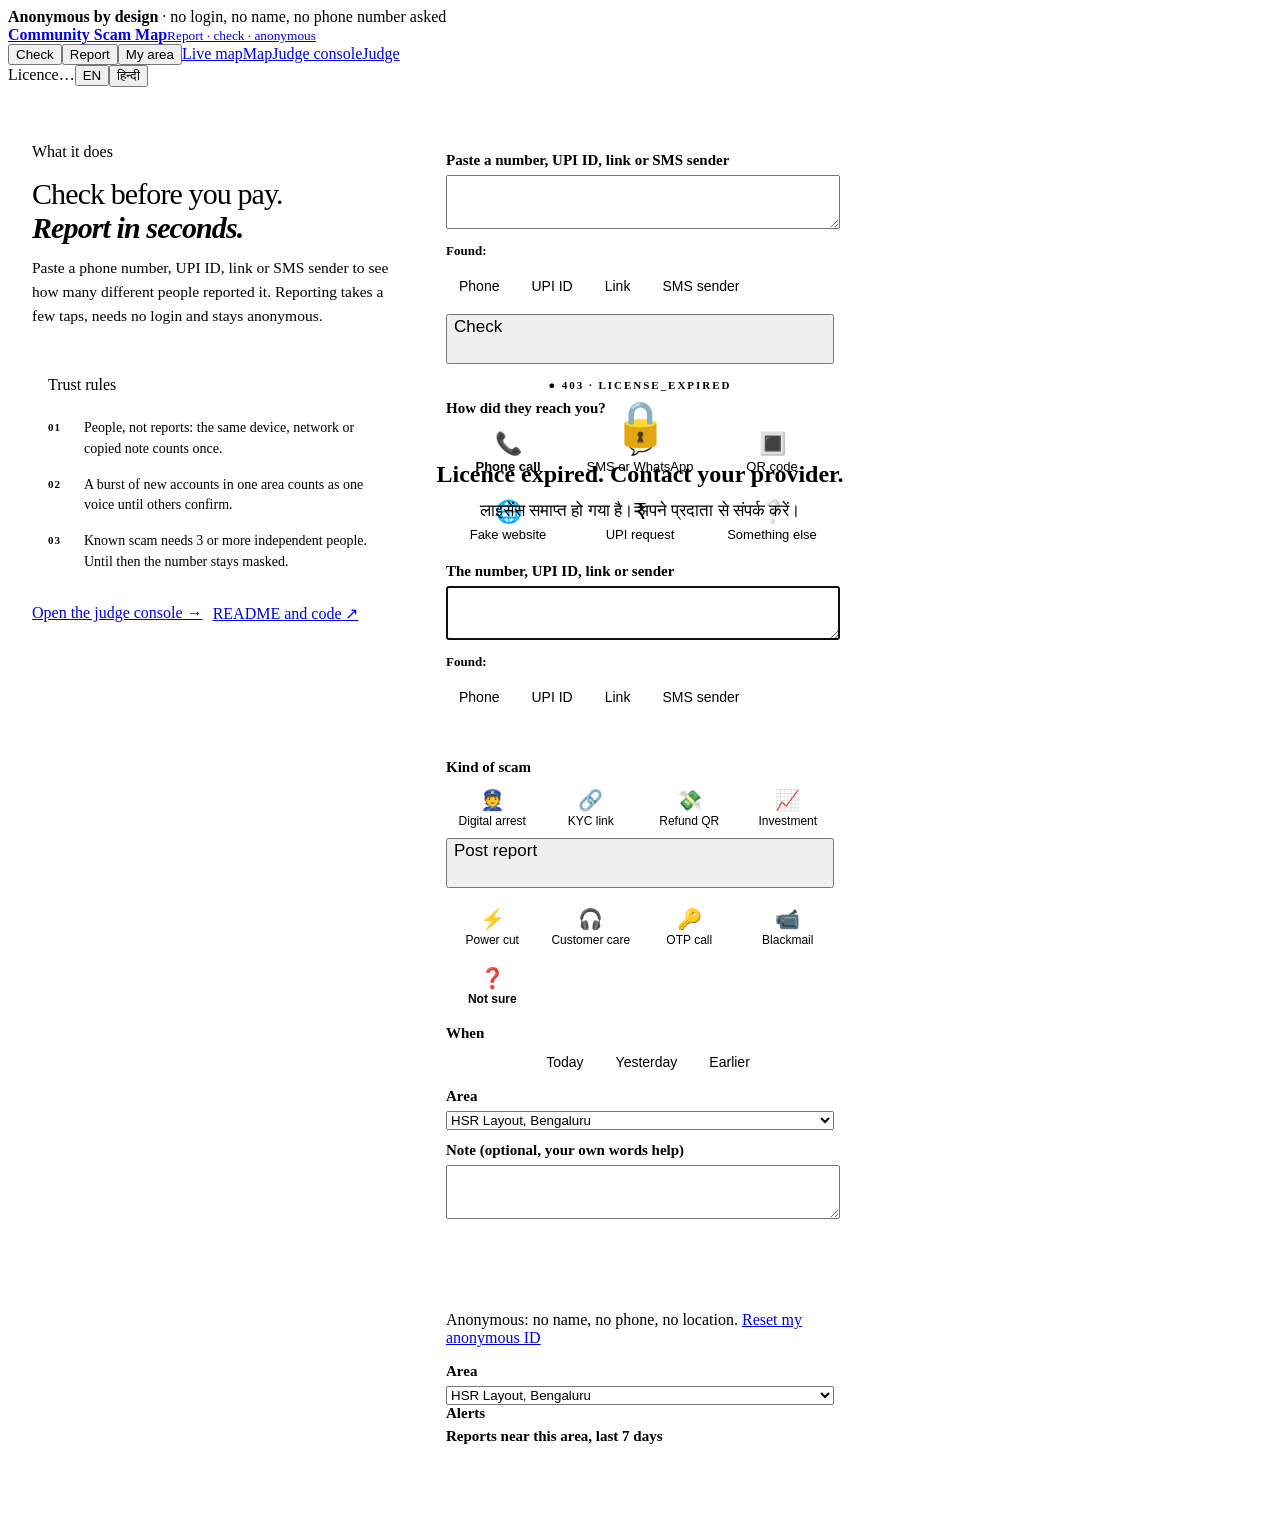
==== commit d9643e47: "Integrate: fixes so all five branches pass together - Check: a single typed or pasted value (no spac" ====
--- a/app/static/index.html
+++ b/app/static/index.html
@@ -29,8 +29,15 @@
 .chips{display:flex;flex-wrap:wrap;gap:6px}
 .chip{border:1px solid var(--line-2);background:var(--surface);border-radius:var(--pill);padding:6px 13px;font-size:14px;color:var(--ink-2)}
 .chip.on{background:var(--ink);border-color:var(--ink);color:#fff}
+.found{margin:10px 0 0}.found-label{display:block;font-size:13px;font-weight:650;color:var(--muted);margin-bottom:5px}
+.found-chips{display:flex;flex-wrap:wrap;gap:6px}.found-chip{max-width:100%;overflow-wrap:anywhere;text-align:left;border:1px solid var(--line-2);background:var(--surface);border-radius:var(--pill);padding:7px 11px;font-size:13px;color:var(--ink-2)}
+.found-chip.on{background:var(--accent-soft);border-color:var(--accent);color:var(--accent-text)}
 .app .mono{font-size:17px;margin:10px 0 6px;letter-spacing:-.01em;overflow-wrap:anywhere}
 .advice{background:var(--amber-soft);border:1px solid var(--amber-line);border-radius:12px;padding:10px 12px;margin-top:12px;font-size:14px;color:#5B3B00}
+.wd{border:1px solid var(--line);border-left:4px solid var(--line-2);border-radius:12px;padding:10px 12px;margin-top:12px;font-size:14px;color:var(--ink-2);background:var(--bg-2)}
+.wd b{color:var(--ink)}.wd ul{margin:6px 0 0;padding-left:18px}.wd li{margin:2px 0}
+.wd .tag{display:inline-block;font:700 11px/18px var(--mono);padding:0 6px;border-radius:6px;background:var(--ink);color:#fff;margin-right:6px;vertical-align:1px}
+.wd.high{border-left-color:var(--amber)}
 .app .card>b:first-child{display:block;font-size:15px;margin-bottom:6px}
 .cluster{display:flex;justify-content:space-between;align-items:center;gap:10px;border-bottom:1px solid var(--line);padding:10px 0}
 .cluster:last-child{border-bottom:0}
@@ -89,7 +96,8 @@
 <section id="check" class="hidden">
   <div class="card">
     <label for="q" data-t="qLabel"></label>
-    <input id="q" autocomplete="off" inputmode="text">
+    <textarea id="q" autocomplete="off" inputmode="text" rows="2"></textarea>
+    <div id="qfound" class="found hidden"><span class="found-label" data-t="found"></span><div class="found-chips" id="qfoundchips"></div></div>
     <div class="chips" id="qtype" style="margin-top:8px"></div>
     <button class="btn" id="go" data-t="checkBtn"></button>
   </div>
@@ -99,7 +107,8 @@
 <section id="report">
   <div class="card" id="rform">
     <label data-t="how"></label><div class="tiles" id="channels"></div>
-    <label for="rv" data-t="what"></label><input id="rv" autocomplete="off">
+    <label for="rv" data-t="what"></label><textarea id="rv" autocomplete="off" rows="2"></textarea>
+    <div id="rfound" class="found hidden"><span class="found-label" data-t="found"></span><div class="found-chips" id="rfoundchips"></div></div>
     <div class="chips" id="rtype" style="margin-top:8px"></div>
     <div id="air" class="ai hidden" aria-live="polite"></div>
     <label data-t="kind"></label><div class="tiles kinds" id="kinds"></div>
@@ -120,7 +129,86 @@
 </div>
 <div id="expired" class="hidden"><div class="code">● 403 · LICENSE_EXPIRED</div><div class="lk" aria-hidden="true">🔒</div><b>Licence expired. Contact your provider.</b><div class="hi" lang="hi">लाइसेंस समाप्त हो गया है। अपने प्रदाता से संपर्क करें।</div></div>
 <script>
-const S={en:{title:"Community Scam Map",tCheck:"Check",tReport:"Report",tArea:"My area",qLabel:"Paste a number, UPI ID, link or SMS sender",checkBtn:"Check",
+/* Local-only paste extraction. Kept in sync with app/static/extract.js because
+   this app serves only theme.css from /static and the API must stay unchanged. */
+window.ScamMapExtract = (() => {
+  "use strict";
+  const PHONE_RE = /(?<![\w@])((?:\+?91|0091|0)[\s().-]*)?(?:[6-9]\d{4}[\s().-]*\d{5}|[6-9]\d{9})(?![\w])/g;
+  const PAY_RE = /(?<![\w])upi:\/\/pay\?[^\s<>"']+/gi;
+  const UPI_RE = /(?<![\w@])([a-z0-9][a-z0-9._-]{1,254}@[a-z][a-z0-9]{1,30})(?![\w.-])/gi;
+  const SENDER_RE = /\b([A-Z]{2}-[A-Z0-9]{4,10}(?:-[A-Z])?)\b/gi;
+  const URL_RE = /(?<![\w@])(?:https?|hxxps?):\/\/[^\s<>"']+|(?<![\w@])www\.[^\s<>"']+|(?<![\w@])(?:[a-z0-9-]+(?:\[\.\]|\.)+)[a-z]{2,}(?:\/[^\s<>"']*)?(?![\w@.-])/gi;
+  function trimUrl(value) { return value.replace(/[.,!?;:]+$/g, "").replace(/[)\]}]+$/g, ""); }
+  function normalizeUrl(value) {
+    let url = trimUrl(value.trim());
+    url = url.replace(/^hxxps?:\/\//i, scheme => scheme.toLowerCase().startsWith("hxxps") ? "https://" : "http://");
+    url = url.replace(/\[\.\]/g, ".");
+    if (/^www\./i.test(url) || !/^[a-z][a-z0-9+.-]*:\/\//i.test(url)) url = "https://" + url;
+    return url;
+  }
+  function normalizePhone(value) {
+    let digits = value.replace(/\D/g, "");
+    if (digits.startsWith("0091") && digits.length === 14) digits = digits.slice(4);
+    else if (digits.startsWith("91") && digits.length === 12) digits = digits.slice(2);
+    else if (digits.startsWith("0") && digits.length === 11) digits = digits.slice(1);
+    if (digits.length !== 10 || !/^[6-9]\d{9}$/.test(digits)) return null;
+    return "+91 " + digits.slice(0, 5) + " " + digits.slice(5);
+  }
+  function paymentLinkKey(value) {
+    if (!/^upi:\/\/pay\?/i.test(value)) return value.toLowerCase();
+    const query = value.slice(value.indexOf("?") + 1).split("&");
+    const pa = query.map(part => part.split("=")).find(([key]) => key.toLowerCase() === "pa");
+    if (!pa) return value.toLowerCase();
+    try { return decodeURIComponent(pa.slice(1).join("=").replace(/\+/g, "%20")).toLowerCase(); }
+    catch (_) { return pa.slice(1).join("=").toLowerCase(); }
+  }
+  function extractCandidates(text) {
+    const source = String(text || ""), found = [];
+    const addMatches = (regex, type, normalize) => {
+      regex.lastIndex = 0;
+      let match;
+      while ((match = regex.exec(source)) !== null) {
+        const value = normalize(match[0]);
+        if (value) found.push({ type, value, start: match.index, end: match.index + match[0].length });
+        if (!match[0].length) regex.lastIndex++;
+      }
+    };
+    addMatches(PAY_RE, "upi", trimUrl);
+    addMatches(UPI_RE, "upi", value => value);
+    addMatches(PHONE_RE, "phone", normalizePhone);
+    addMatches(SENDER_RE, "sender_id", value => value.toUpperCase());
+    addMatches(URL_RE, "url", value => /^upi:\/\//i.test(value) ? null : normalizeUrl(value));
+    found.sort((a, b) => a.start - b.start || a.end - b.end);
+    const seen = new Set();
+    return found.filter(({ type, value }) => {
+      const key = type + ":" + (type === "upi" ? paymentLinkKey(value) : value.toLowerCase());
+      if (seen.has(key)) return false;
+      seen.add(key); return true;
+    }).map(({ type, value }) => ({ type, value }));
+  }
+  const KIND_RULES = [
+    ["fake-kyc-link", /\bkyc\b/i], ["digital-arrest", /\b(?:parcel|customs|police|arrest)\b/i],
+    ["lottery-prize", /\b(?:lottery|prize)\b/i], ["job-offer", /\b(?:job|task)\b/i],
+    ["electricity-disconnection", /\b(?:electricity|bill)\b/i], ["otp-call", /\botp\b/i],
+    ["upi-refund-qr", /\b(?:refund|qr)\b/i], ["loan-app-harassment", /\bloan\b/i],
+    ["investment-group", /\b(?:investment|stock|trading)\b/i], ["fake-customer-care", /\bcustomer[\s-]+care\b/i]
+  ];
+  function guessReport(text) {
+    const message = String(text || ""), candidates = extractCandidates(message), candidate = candidates[0] || null;
+    const match = KIND_RULES.find(([, pattern]) => pattern.test(message));
+    let channel = "Something else";
+    if (candidates.some(item => item.type === "sender_id") || /\b(?:sms|whatsapp)\b/i.test(message)) channel = "SMS or WhatsApp";
+    else if (candidate && candidate.type === "upi") channel = "UPI request";
+    else if (/\bqr\b/i.test(message)) channel = "QR code";
+    else if (candidate && candidate.type === "url") channel = "Fake website";
+    else if (candidate && candidate.type === "phone") channel = "Phone call";
+    return { candidates, candidate, channel, scamType: match ? match[0] : "other" };
+  }
+  return { extractCandidates, guessReport };
+})();
+</script>
+<script>
+const S={en:{title:"Community Scam Map",tCheck:"Check",tReport:"Report",tArea:"My area",qLabel:"Paste a number, UPI ID, link or SMS sender",checkBtn:"Check",found:"Found:",
 how:"How did they reach you?",what:"The number, UPI ID, link or sender",kind:"Kind of scam",when:"When",areaL:"Area",note:"Note (optional, your own words help)",postBtn:"Post report",
 anonInfo:"Anonymous: no name, no phone, no location.",resetId:"Reset my anonymous ID",alertsH:"Alerts",mapH:"Reports near this area, last 7 days",
 thanks:"Thanks. Your report is anonymous.",bad:"That does not look like a valid number, UPI ID, link or sender.",net:"Network problem. Try again.",badArea:"Pick your area.",
@@ -128,6 +216,7 @@
 disputeSent:"Dispute received. It is under review.",bizName:"Business name (optional)",bizMail:"Contact email (optional)",send:"Send dispute",
 KNOWN_SCAM:"Known scam",SUSPICIOUS:"Suspicious",NO_REPORTS:"No reports",VERIFIED_BUSINESS:"Verified business",
 sKNOWN:"Reported by {n} people.",sSUSP:"Reported by {n} {p}. Not enough to confirm.",sBurst:"Reported {n} times, mostly by new accounts from one area within a few hours. We count a burst like this as one voice until other people confirm it. Stay careful.",sNONE:"No reports yet. That does not mean it is safe.",sVER:"Verified business: {l}",
+wdHigh:"AI watchdog: these reports look coordinated ({p}%). Flagged for a person to review. The answer above comes from the rules, not the AI.",wdMed:"AI watchdog: some signs of coordination ({p}%). The answer above comes from the rules, not the AI.",wdLow:"AI watchdog: these look like independent reports ({p}% coordinated).",
 person:"person",people:"people",review:"A business disputed this. Under review.",last:"Last reported",
 spike:"Scam reports here jumped: {c} in 24 hours (usual {b} a day).",newtype:"New kind of scam here: {t}.",
 now:"Just now",today:"Today",yday:"Yesterday",earlier:"Earlier",phone:"Phone",upi:"UPI ID",url:"Link",sender_id:"SMS sender",
@@ -141,7 +230,7 @@
 aiLocal:"Read on this phone. The AI sends nothing.",aiPre:"Kind of scam set from this reading. Change it if it is wrong.",
 flag_urgency:"Pushes you to act fast",flag_payment:"Asks for money",flag_police:"Mentions police, court or arrest",flag_otp:"Asks for an OTP, PIN or code",
 flag_link:"Has a link",flag_prize:"Promises a prize",flag_job_deposit:"Job that asks for a deposit"},
-hi:{title:"स्कैम मैप",tCheck:"जाँचें",tReport:"रिपोर्ट करें",tArea:"मेरा इलाका",qLabel:"नंबर, UPI ID, लिंक या SMS भेजने वाला पेस्ट करें",checkBtn:"जाँचें",
+hi:{title:"स्कैम मैप",tCheck:"जाँचें",tReport:"रिपोर्ट करें",tArea:"मेरा इलाका",qLabel:"नंबर, UPI ID, लिंक या SMS भेजने वाला पेस्ट करें",checkBtn:"जाँचें",found:"मिला:",
 how:"उन्होंने कैसे संपर्क किया?",what:"नंबर, UPI ID, लिंक या भेजने वाला",kind:"स्कैम का प्रकार",when:"कब",areaL:"इलाका",note:"टिप्पणी (वैकल्पिक)",postBtn:"भेजें",
 anonInfo:"गुमनाम: न नाम, न फ़ोन, न लोकेशन।",resetId:"मेरी गुमनाम ID बदलें",alertsH:"अलर्ट",mapH:"इस इलाके के पास, पिछले 7 दिन",
 thanks:"धन्यवाद। आपकी रिपोर्ट गुमनाम है।",bad:"यह सही नंबर, UPI ID, लिंक या भेजने वाला नहीं लगता।",net:"नेटवर्क समस्या। फिर कोशिश करें।",badArea:"अपना इलाका चुनें।",
@@ -149,6 +238,7 @@
 disputeSent:"आपत्ति मिली। समीक्षा जारी है।",bizName:"व्यवसाय का नाम (वैकल्पिक)",bizMail:"संपर्क ईमेल (वैकल्पिक)",send:"आपत्ति भेजें",
 KNOWN_SCAM:"ज्ञात स्कैम",SUSPICIOUS:"संदिग्ध",NO_REPORTS:"कोई रिपोर्ट नहीं",VERIFIED_BUSINESS:"सत्यापित व्यवसाय",
 sKNOWN:"{n} लोगों ने रिपोर्ट किया।",sSUSP:"{n} {p} ने रिपोर्ट किया। पुष्टि के लिए काफ़ी नहीं।",sBurst:"{n} बार रिपोर्ट किया गया, ज़्यादातर एक ही इलाके के नए अकाउंट से, कुछ ही घंटों में। जब तक दूसरे लोग पुष्टि न करें, हम ऐसी रिपोर्टों को एक आवाज़ मानते हैं। सावधान रहें।",sNONE:"अभी कोई रिपोर्ट नहीं। इसका मतलब यह नहीं कि यह सुरक्षित है।",sVER:"सत्यापित व्यवसाय: {l}",
+wdHigh:"AI निगरानी: ये रिपोर्ट सुनियोजित लगती हैं ({p}%)। एक व्यक्ति इनकी जाँच करेगा। ऊपर का जवाब नियमों से है, AI से नहीं।",wdMed:"AI निगरानी: सुनियोजित होने के कुछ संकेत ({p}%)। ऊपर का जवाब नियमों से है, AI से नहीं।",wdLow:"AI निगरानी: ये अलग-अलग लोगों की स्वतंत्र रिपोर्ट लगती हैं ({p}% सुनियोजित)।",
 person:"व्यक्ति",people:"लोगों",review:"एक व्यवसाय ने आपत्ति की है। समीक्षा जारी है।",last:"आख़िरी रिपोर्ट",
 spike:"यहाँ स्कैम रिपोर्ट अचानक बढ़ीं: 24 घंटे में {c} (आम तौर पर {b} रोज़)।",newtype:"यहाँ नया स्कैम: {t}।",
 now:"अभी",today:"आज",yday:"कल",earlier:"पहले",phone:"फ़ोन",upi:"UPI ID",url:"लिंक",sender_id:"SMS भेजने वाला",
@@ -199,6 +289,8 @@
  if(/^([a-z]{2}-?)?[a-z0-9]{6}(-[a-z])?$/i.test(v.replace(/\s/g,""))&&/[a-z]{3}/i.test(v))return"sender_id";return"phone"}
 function typeChips(el,cur,set){el.innerHTML="";["phone","upi","url","sender_id"].forEach(k=>{const b=document.createElement("button");b.className="chip"+(k===cur?" on":"");
  b.textContent=t(k);b.onclick=()=>{set(k);typeChips(el,k,set)};el.appendChild(b)})}
+function foundChips(container,items,selected,onSelect){container.innerHTML="";items.forEach(item=>{const b=document.createElement("button");b.type="button";b.className="found-chip"+(item.value===selected?" on":"");b.textContent=item.value;b.dataset.type=item.type;b.onclick=()=>onSelect(item);container.appendChild(b)})}
+function showFound(id,on){$(id).classList.toggle("hidden",!on)}
 async function api(path,opt){const r=await fetch(path,opt);let body={};try{body=await r.json()}catch(e){}
  if(r.status===403&&body.error==="LICENSE_EXPIRED"){showExpired(true)}return{status:r.status,body}}
 function fmtDay(s){if(!s)return"";try{return new Date(s).toLocaleDateString(lang==="hi"?"hi-IN":"en-IN",{day:"numeric",month:"short",timeZone:"Asia/Kolkata"})}catch(e){return s.slice(0,10)}}
@@ -213,12 +305,22 @@
   b.onclick=()=>{whenSel=k;render()};$("when").appendChild(b)});
  for(const id of["parea","aarea"]){const cur=$(id).value||store.get("area")||"560102";$(id).innerHTML=AREAS.map(([p,a,c])=>`<option value="${p}">${a}, ${c}</option>`).join("");$(id).value=cur}
  typeChips($("qtype"),qType,k=>qType=k);typeChips($("rtype"),rType,k=>rType=k);paintPill()}
+const WD_HI={"linked_share+":"वही लोग या नेटवर्क बार-बार रिपोर्ट कर रहे हैं","new_share+":"रिपोर्ट करने वालों का कोई पिछला रिकॉर्ड नहीं","shared_net_share+":"कई रिपोर्ट गिने-चुने नेटवर्क से",
+"burst1_share+":"ज़्यादातर रिपोर्ट एक घंटे के अंदर","burst6_share+":"ज़्यादातर रिपोर्ट छह घंटे के अंदर","area_top_share+":"ज़्यादातर रिपोर्ट एक ही इलाके से","area_spread+":"हर रिपोर्ट अलग इलाके से",
+"empty_share+":"रिपोर्ट में अपने शब्द नहीं","dup_text_share+":"कई लोगों ने एक जैसा टेक्स्ट भेजा","short_span+":"सारी रिपोर्ट बहुत कम समय में","backdated+":"रिपोर्ट एक साथ दर्ज, पर कॉल अलग-अलग दिनों की बताई गईं",
+"dup_x_burst+":"एक जैसा टेक्स्ट, कुछ ही घंटों में","empty_x_burst+":"खाली रिपोर्ट, कुछ ही घंटों में","spread_x_burst+":"हर रिपोर्ट अलग इलाके से, एक ही घंटे में","new_x_burst+":"बिलकुल नए लोग, एक ही घंटे में",
+"linked_share-":"हर रिपोर्ट के पीछे अलग व्यक्ति","new_share-":"रिपोर्ट करने वालों का पिछला रिकॉर्ड है","shared_net_share-":"हर रिपोर्ट अलग नेटवर्क से","burst1_share-":"रिपोर्ट पूरे दिन में फैली हुई",
+"burst6_share-":"रिपोर्ट कई दिनों में फैली हुई","area_top_share-":"रिपोर्ट कई इलाकों से","area_spread-":"रिपोर्ट कुछ इलाकों में केंद्रित","empty_share-":"लोगों ने अपने शब्दों में लिखा",
+"dup_text_share-":"हर रिपोर्ट में अलग शब्द","short_span-":"रिपोर्ट लंबे समय में फैली हुई","backdated-":"रिपोर्ट कॉल के आसपास ही दर्ज हुई"};
+function wdHTML(a){if(!a||a.coordinated==null)return"";const p=Math.round(a.coordinated*100);const k=a.level==="high"?"wdHigh":a.level==="medium"?"wdMed":"wdLow";
+ const why=(a.signals||[]).map((s,i)=>"<li>"+esc(lang==="hi"&&WD_HI[(a.signal_codes||[])[i]]||s)+"</li>").join("");
+ return `<div class="wd${a.level==="high"?" high":""}" data-wd="${esc(a.level)}"><span class="tag">AI</span><b>${t(k,{p})}</b>${why?"<ul>"+why+"</ul>":""}</div>`}
 function cardHTML(b){const n=b.distinct_reporters;
  const sent=b.trust&&b.trust.hold?t("sBurst",{n:b.report_count}):b.verdict==="KNOWN_SCAM"?t("sKNOWN",{n}):b.verdict==="SUSPICIOUS"?t("sSUSP",{n,p:n===1?t("person"):t("people")}):b.verdict==="NO_REPORTS"?t("sNONE"):t("sVER",{l:b.label||""});
  const adv=b.scam_type?(TYPES.find(a=>a[0]===b.scam_type)||TYPES[12])[lang==="hi"?4:3]:"";
  return `<span class="verdict v-${esc(b.verdict)}">${esc(t(b.verdict))}</span><div class="mono">${esc(b.display_value)}</div><div><b>${sent}</b></div>
  ${b.challenged?`<div class="muted">${t("review")}</div>`:""}${b.last_seen?`<div class="muted">${t("last")}: ${esc(fmtDay(b.last_seen))}${b.scam_type?" · "+esc(tname(b.scam_type)):""}</div>`:""}
- ${adv&&b.verdict!=="VERIFIED_BUSINESS"?`<div class="advice">${esc(adv)}</div>`:""}`}
+ ${adv&&b.verdict!=="VERIFIED_BUSINESS"?`<div class="advice">${esc(adv)}</div>`:""}${wdHTML(b.ai_watchdog)}`}
 async function check(value,type){const v=(value||"").trim();if(!v)return;const ty=type||detect(v);lastCheck=null;aiShow("q");
  $("result").innerHTML='<div class="card muted">…</div>';
  let r;try{r=await api(`/lookup?type=${encodeURIComponent(ty)}&value=${encodeURIComponent(v)}`)}catch(e){$("result").innerHTML=`<div class="card err" data-t="net">${t("net")}</div>`;return}
@@ -265,8 +367,23 @@
  if(!$("area").classList.contains("hidden"))loadArea()}
 function setLang(l){lang=l;store.set("lang",l);render();repaint()}
 $("l-en").onclick=()=>setLang("en");$("l-hi").onclick=()=>setLang("hi");
-$("go").onclick=()=>check($("q").value,qType);$("q").onkeydown=e=>{if(e.key==="Enter")check($("q").value,qType)};$("q").oninput=()=>{qType=detect($("q").value);typeChips($("qtype"),qType,k=>qType=k)};
-$("rv").oninput=()=>{rType=detect($("rv").value);typeChips($("rtype"),rType,k=>rType=k)};$("post").onclick=post;$("aarea").onchange=loadArea;
+function chooseCheck(item){qType=item.type;$("q").value=item.value;showFound("qfound",false);check(item.value,item.type)}
+function pasteForCheck(e){e.preventDefault();const text=e.clipboardData?.getData("text/plain")||"";$("q").value=text;
+ if(asTyped(text)){qType=detect(text);typeChips($("qtype"),qType,k=>qType=k);showFound("qfound",false);check(text,qType);return}
+ const candidates=ScamMapExtract.extractCandidates(text);qType=null;typeChips($("qtype"),qType,k=>qType=k);
+ if(candidates.length===1){chooseCheck(candidates[0]);return}if(candidates.length>1){showFound("qfound",true);foundChips($("qfoundchips"),candidates,null,chooseCheck);return}showFound("qfound",false)}
+function chooseReport(item,candidates){$("rv").value=item.value;rType=item.type;typeChips($("rtype"),rType,k=>rType=k);foundChips($("rfoundchips"),candidates,item.value,x=>chooseReport(x,candidates))}
+function pasteForReport(e){e.preventDefault();const text=e.clipboardData?.getData("text/plain")||"";const guess=ScamMapExtract.guessReport(text);channel=guess.channel;kind=guess.scamType;
+ if(guess.candidate){$("rv").value=guess.candidate.value;rType=guess.candidate.type}else{$("rv").value="";rType=null}
+ render();if(guess.candidates.length>1){showFound("rfound",true);foundChips($("rfoundchips"),guess.candidates,guess.candidate?.value,item=>chooseReport(item,guess.candidates))}else showFound("rfound",false)}
+// One typed or pasted value (no spaces) is checked exactly as written, unless it is defanged (hxxp, [.]):
+// the server's own normaliser handles every other format, and cutting a value at a character the extractor
+// stops on (such as "<") would check a different value. A message with spaces goes through the extractor.
+const asTyped=v=>{v=String(v||"").trim();return !!v&&!/\s/.test(v)&&!/\[\.\]|^hxxps?:/i.test(v)};
+$("go").onclick=()=>{const v=$("q").value;if(asTyped(v)){showFound("qfound",false);check(v,qType);return}
+ const candidates=ScamMapExtract.extractCandidates(v);if(candidates.length===1)chooseCheck(candidates[0]);else if(candidates.length>1){showFound("qfound",true);foundChips($("qfoundchips"),candidates,null,chooseCheck)}else check(v,qType)};
+$("q").onpaste=pasteForCheck; $("q").onkeydown=e=>{if(e.key==="Enter"&&(e.ctrlKey||e.metaKey)){e.preventDefault();$("go").click()}};$("q").oninput=()=>{qType=detect($("q").value);typeChips($("qtype"),qType,k=>qType=k);showFound("qfound",false)};
+$("rv").onpaste=pasteForReport;$("rv").oninput=()=>{rType=detect($("rv").value);typeChips($("rtype"),rType,k=>rType=k);showFound("rfound",false)};$("post").onclick=post;$("aarea").onchange=loadArea;
 $("resetid").onclick=e=>{e.preventDefault();store.set("rid","");rid()};
 function route(){tab(location.hash==="#check"?"check":location.hash==="#area"?"area":"report")}
 window.addEventListener("hashchange",route);
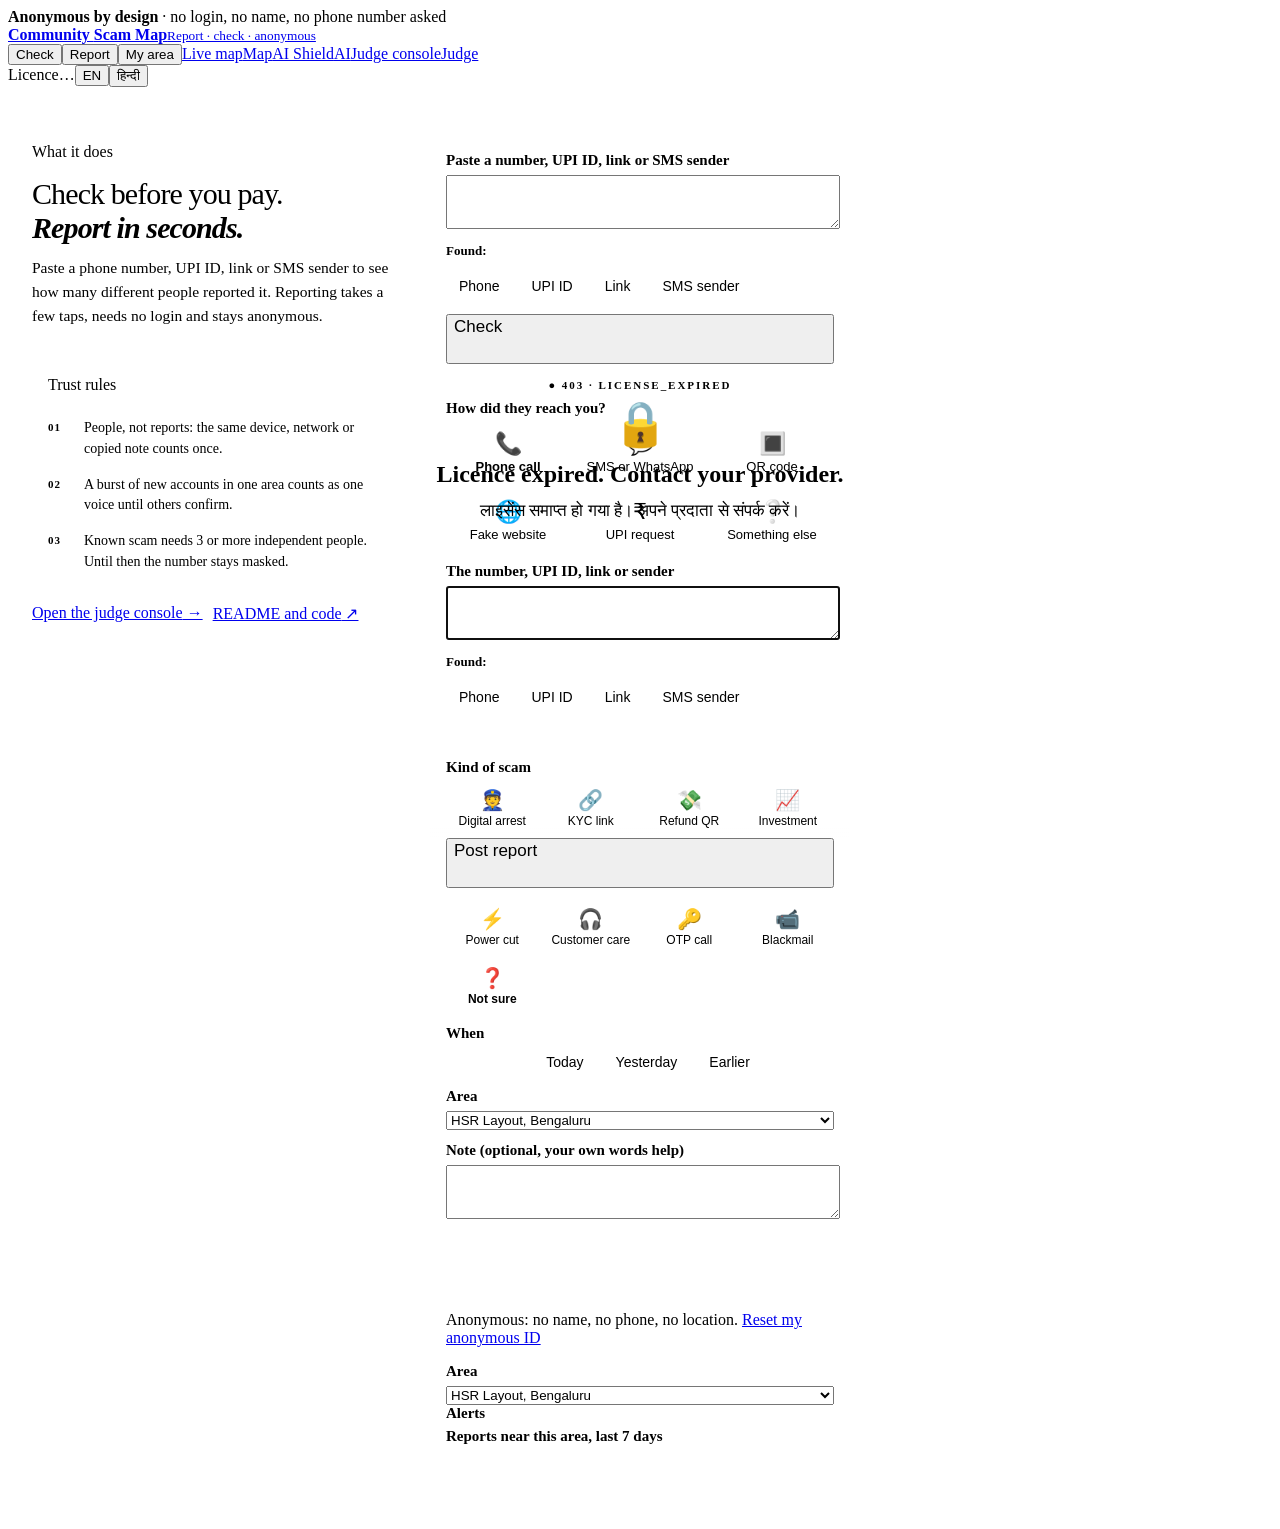
==== commit ff805a0f: "AI Call Shield: follows a scam call's script on the phone (/shield) - Type what a caller says, line " ====
--- a/app/static/index.html
+++ b/app/static/index.html
@@ -16,6 +16,7 @@
 .app input,.app select,.app textarea{width:100%}
 textarea{min-height:48px;resize:vertical}
 .app .btn{display:flex;width:100%;margin-top:14px;min-height:50px;font-size:17px}
+.family-share{white-space:normal;overflow-wrap:anywhere;justify-content:center;text-align:center}
 .postbar{position:sticky;bottom:0;z-index:2;margin:0 -16px;padding:10px 16px 12px;background:linear-gradient(rgba(255,255,255,0),#fff 12px)}
 .postbar .btn{margin-top:0}
 #rmsg{margin:0 0 8px}#rmsg:empty{display:none}
@@ -81,7 +82,7 @@
 <div class="strip"><div class="in"><b data-t="stripA"></b> <span data-t="stripB"></span></div></div>
 <header class="site"><div class="in">
   <a class="brand" href="/" aria-label="Community Scam Map"><span class="mk" aria-hidden="true"></span><span class="wm"><b>Community <span>Scam Map</span></b><small data-t="tag"></small></span></a>
-  <nav class="sitenav" aria-label="Main"><button data-tab="check" data-t="tCheck"></button><button data-tab="report" class="on" data-t="tReport"></button><button data-tab="area" data-t="tArea"></button><a class="nl" href="/live"><span class="lg" data-t="tLive"></span><span class="sm" data-t="tLiveS"></span></a><a class="nj" href="/judge"><span class="lg" data-t="tJudge"></span><span class="sm" data-t="tJudgeS"></span></a></nav>
+  <nav class="sitenav" aria-label="Main"><button data-tab="check" data-t="tCheck"></button><button data-tab="report" class="on" data-t="tReport"></button><button data-tab="area" data-t="tArea"></button><a class="nl" href="/live"><span class="lg" data-t="tLive"></span><span class="sm" data-t="tLiveS"></span></a><a class="nai" href="/shield"><span class="lg" data-t="tAI"></span><span class="sm" data-t="tAIS"></span></a><a class="nj" href="/judge"><span class="lg" data-t="tJudge"></span><span class="sm" data-t="tJudgeS"></span></a></nav>
   <div class="tools"><span id="licPill" class="pill" role="status"><i></i><span class="pl-w" data-t="licW"></span><span id="licTxt">…</span></span><span class="lang"><button id="l-en" class="on">EN</button><button id="l-hi">हिन्दी</button></span></div>
 </div></header>
 <div class="stage">
@@ -209,7 +210,7 @@
 </script>
 <script>
 const S={en:{title:"Community Scam Map",tCheck:"Check",tReport:"Report",tArea:"My area",qLabel:"Paste a number, UPI ID, link or SMS sender",checkBtn:"Check",found:"Found:",
-how:"How did they reach you?",what:"The number, UPI ID, link or sender",kind:"Kind of scam",when:"When",areaL:"Area",note:"Note (optional, your own words help)",postBtn:"Post report",
+how:"How did they reach you?",what:"The number, UPI ID, link or sender",kind:"Kind of scam",when:"When",areaL:"Area",note:"Note (optional, your own words help)",postBtn:"Post report",familyBtn:"Ask family before you pay",
 anonInfo:"Anonymous: no name, no phone, no location.",resetId:"Reset my anonymous ID",alertsH:"Alerts",mapH:"Reports near this area, last 7 days",
 thanks:"Thanks. Your report is anonymous.",bad:"That does not look like a valid number, UPI ID, link or sender.",net:"Network problem. Try again.",badArea:"Pick your area.",
 none:"No alerts here.",noClusters:"No reports near this area in the last 7 days.",reportToo:"Report this too",another:"Report another",dispute:"Is this your number? Dispute",
@@ -220,7 +221,7 @@
 person:"person",people:"people",review:"A business disputed this. Under review.",last:"Last reported",
 spike:"Scam reports here jumped: {c} in 24 hours (usual {b} a day).",newtype:"New kind of scam here: {t}.",
 now:"Just now",today:"Today",yday:"Yesterday",earlier:"Earlier",phone:"Phone",upi:"UPI ID",url:"Link",sender_id:"SMS sender",
-sevCRIT:"Critical",sevHIGH:"High",sevMED:"Medium",otherKind:"Other kind",tag:"Report · check · anonymous",tJudge:"Judge console",tJudgeS:"Judge",tLive:"Live map",tLiveS:"Map",stripA:"Anonymous by design",stripB:"· no login, no name, no phone number asked",
+sevCRIT:"Critical",sevHIGH:"High",sevMED:"Medium",otherKind:"Other kind",tag:"Report · check · anonymous",tJudge:"Judge console",tJudgeS:"Judge",tAI:"AI Shield",tAIS:"AI",tLive:"Live map",tLiveS:"Map",stripA:"Anonymous by design",stripB:"· no login, no name, no phone number asked",
 licW:"Licence",licOk:"valid",licExp:"expired",licBad:"not valid",sEyebrow:"What it does",sH1:"Check before you pay.",sH2:"Report in seconds.",
 sLead:"Paste a phone number, UPI ID, link or SMS sender to see how many different people reported it. Reporting takes a few taps, needs no login and stays anonymous.",
 sRulesH:"Trust rules",sR1:"People, not reports: the same device, network or copied note counts once.",sR2:"A burst of new accounts in one area counts as one voice until others confirm.",
@@ -231,7 +232,7 @@
 flag_urgency:"Pushes you to act fast",flag_payment:"Asks for money",flag_police:"Mentions police, court or arrest",flag_otp:"Asks for an OTP, PIN or code",
 flag_link:"Has a link",flag_prize:"Promises a prize",flag_job_deposit:"Job that asks for a deposit"},
 hi:{title:"स्कैम मैप",tCheck:"जाँचें",tReport:"रिपोर्ट करें",tArea:"मेरा इलाका",qLabel:"नंबर, UPI ID, लिंक या SMS भेजने वाला पेस्ट करें",checkBtn:"जाँचें",found:"मिला:",
-how:"उन्होंने कैसे संपर्क किया?",what:"नंबर, UPI ID, लिंक या भेजने वाला",kind:"स्कैम का प्रकार",when:"कब",areaL:"इलाका",note:"टिप्पणी (वैकल्पिक)",postBtn:"भेजें",
+how:"उन्होंने कैसे संपर्क किया?",what:"नंबर, UPI ID, लिंक या भेजने वाला",kind:"स्कैम का प्रकार",when:"कब",areaL:"इलाका",note:"टिप्पणी (वैकल्पिक)",postBtn:"भेजें",familyBtn:"पैसे देने से पहले परिवार से पूछें",
 anonInfo:"गुमनाम: न नाम, न फ़ोन, न लोकेशन।",resetId:"मेरी गुमनाम ID बदलें",alertsH:"अलर्ट",mapH:"इस इलाके के पास, पिछले 7 दिन",
 thanks:"धन्यवाद। आपकी रिपोर्ट गुमनाम है।",bad:"यह सही नंबर, UPI ID, लिंक या भेजने वाला नहीं लगता।",net:"नेटवर्क समस्या। फिर कोशिश करें।",badArea:"अपना इलाका चुनें।",
 none:"यहाँ कोई अलर्ट नहीं।",noClusters:"पिछले 7 दिनों में यहाँ कोई रिपोर्ट नहीं।",reportToo:"इसे भी रिपोर्ट करें",another:"एक और रिपोर्ट करें",dispute:"क्या यह आपका नंबर है? आपत्ति करें",
@@ -242,7 +243,7 @@
 person:"व्यक्ति",people:"लोगों",review:"एक व्यवसाय ने आपत्ति की है। समीक्षा जारी है।",last:"आख़िरी रिपोर्ट",
 spike:"यहाँ स्कैम रिपोर्ट अचानक बढ़ीं: 24 घंटे में {c} (आम तौर पर {b} रोज़)।",newtype:"यहाँ नया स्कैम: {t}।",
 now:"अभी",today:"आज",yday:"कल",earlier:"पहले",phone:"फ़ोन",upi:"UPI ID",url:"लिंक",sender_id:"SMS भेजने वाला",
-sevCRIT:"गंभीर",sevHIGH:"उच्च",sevMED:"मध्यम",otherKind:"अन्य प्रकार",tag:"रिपोर्ट · जाँच · गुमनाम",tJudge:"जज कंसोल",tJudgeS:"जज",tLive:"लाइव नक्शा",tLiveS:"नक्शा",stripA:"डिज़ाइन से गुमनाम",stripB:"· न लॉगिन, न नाम, न फ़ोन नंबर",
+sevCRIT:"गंभीर",sevHIGH:"उच्च",sevMED:"मध्यम",otherKind:"अन्य प्रकार",tag:"रिपोर्ट · जाँच · गुमनाम",tJudge:"जज कंसोल",tJudgeS:"जज",tAI:"एआई शील्ड",tAIS:"एआई",tLive:"लाइव नक्शा",tLiveS:"नक्शा",stripA:"डिज़ाइन से गुमनाम",stripB:"· न लॉगिन, न नाम, न फ़ोन नंबर",
 licW:"लाइसेंस",licOk:"मान्य",licExp:"समाप्त",licBad:"अमान्य",sEyebrow:"यह क्या करता है",sH1:"पैसे भेजने से पहले जाँचें।",sH2:"सेकंडों में रिपोर्ट करें।",
 sLead:"फ़ोन नंबर, UPI ID, लिंक या SMS भेजने वाला पेस्ट करें और देखें कि कितने अलग-अलग लोगों ने उसकी रिपोर्ट की है। रिपोर्ट करने में कुछ ही टैप लगते हैं, लॉगिन नहीं चाहिए और आपकी पहचान गुमनाम रहती है।",
 sRulesH:"भरोसे के नियम",sR1:"रिपोर्ट नहीं, लोग गिने जाते हैं: एक ही डिवाइस, नेटवर्क या कॉपी किया गया नोट एक बार गिना जाता है।",sR2:"एक इलाके से अचानक आए नए अकाउंट एक ही आवाज़ माने जाते हैं, जब तक दूसरे लोग पुष्टि न करें।",
@@ -315,18 +316,23 @@
 function wdHTML(a){if(!a||a.coordinated==null)return"";const p=Math.round(a.coordinated*100);const k=a.level==="high"?"wdHigh":a.level==="medium"?"wdMed":"wdLow";
  const why=(a.signals||[]).map((s,i)=>"<li>"+esc(lang==="hi"&&WD_HI[(a.signal_codes||[])[i]]||s)+"</li>").join("");
  return `<div class="wd${a.level==="high"?" high":""}" data-wd="${esc(a.level)}"><span class="tag">AI</span><b>${t(k,{p})}</b>${why?"<ul>"+why+"</ul>":""}</div>`}
-function cardHTML(b){const n=b.distinct_reporters;
+function cardHTML(b,checkCard=false){const n=b.distinct_reporters;
  const sent=b.trust&&b.trust.hold?t("sBurst",{n:b.report_count}):b.verdict==="KNOWN_SCAM"?t("sKNOWN",{n}):b.verdict==="SUSPICIOUS"?t("sSUSP",{n,p:n===1?t("person"):t("people")}):b.verdict==="NO_REPORTS"?t("sNONE"):t("sVER",{l:b.label||""});
  const adv=b.scam_type?(TYPES.find(a=>a[0]===b.scam_type)||TYPES[12])[lang==="hi"?4:3]:"";
+ const family=checkCard&&(b.verdict==="KNOWN_SCAM"||b.verdict==="SUSPICIOUS");
+ const familyMessage=lang==="hi"
+  ?"मुझे "+b.display_value+" से कॉल या मैसेज आया है। ScamMap के अनुसार: "+sent+" कुछ भी पैसे देने से पहले मुझे कॉल करें। कोई भी नंबर यहाँ जाँचें: "+location.origin+"/#check"
+  :"I got a call or message from "+b.display_value+". ScamMap says: "+sent+" Please call me before I pay anything. Check any number here: "+location.origin+"/#check";
+ const familyAction=family?`<a class="btn family-share" href="https://wa.me/?text=${esc(encodeURIComponent(familyMessage))}" target="_blank" rel="noopener noreferrer">${esc(t("familyBtn"))}</a>`:"";
  return `<span class="verdict v-${esc(b.verdict)}">${esc(t(b.verdict))}</span><div class="mono">${esc(b.display_value)}</div><div><b>${sent}</b></div>
  ${b.challenged?`<div class="muted">${t("review")}</div>`:""}${b.last_seen?`<div class="muted">${t("last")}: ${esc(fmtDay(b.last_seen))}${b.scam_type?" · "+esc(tname(b.scam_type)):""}</div>`:""}
- ${adv&&b.verdict!=="VERIFIED_BUSINESS"?`<div class="advice">${esc(adv)}</div>`:""}${wdHTML(b.ai_watchdog)}`}
+ ${adv&&b.verdict!=="VERIFIED_BUSINESS"?`<div class="advice">${esc(adv)}</div>`:""}${wdHTML(b.ai_watchdog)}${familyAction}`}
 async function check(value,type){const v=(value||"").trim();if(!v)return;const ty=type||detect(v);lastCheck=null;aiShow("q");
  $("result").innerHTML='<div class="card muted">…</div>';
  let r;try{r=await api(`/lookup?type=${encodeURIComponent(ty)}&value=${encodeURIComponent(v)}`)}catch(e){$("result").innerHTML=`<div class="card err" data-t="net">${t("net")}</div>`;return}
  if(r.status===400){$("result").innerHTML=`<div class="card err" data-t="bad">${t("bad")}</div>`;return}if(r.status!==200)return;
  const b=r.body;lastCheck=b;
- $("result").innerHTML=`<div class="card"><div id="cbody">${cardHTML(b)}</div>
+ $("result").innerHTML=`<div class="card"><div id="cbody">${cardHTML(b,true)}</div>
  ${b.verdict!=="VERIFIED_BUSINESS"?`<button class="btn" id="too" data-t="reportToo">${t("reportToo")}</button>`:""}<button class="btn alt" id="disp" data-t="dispute">${t("dispute")}</button><div id="dform"></div></div>`;
  const too=$("too");if(too)too.onclick=()=>{$("rv").value=v;rType=ty;tab("report")};
  $("disp").onclick=()=>{$("dform").innerHTML=`<label for="bn" data-t="bizName">${t("bizName")}</label><input id="bn"><label for="bm" data-t="bizMail">${t("bizMail")}</label><input id="bm" type="email"><button class="btn" id="dsend" data-t="send">${t("send")}</button><p id="dmsg"></p>`;
@@ -363,7 +369,7 @@
 function showExpired(on){$("expired").className=on?"":"hidden";if(on&&lic[0]!=="bad")lic=["bad","expired"];paintPill()}
 async function licence(){try{const r=await fetch("/license");const b=await r.json();const ok=b.valid===true||b.status==="valid";lic=[ok?"ok":"bad",b.status||""];showExpired(!ok)}catch(e){}}
 document.querySelectorAll("nav button").forEach(b=>b.onclick=()=>tab(b.dataset.tab));
-function repaint(){if(lastCheck&&$("cbody"))$("cbody").innerHTML=cardHTML(lastCheck);if(lastDone&&$("rcard"))$("rcard").innerHTML=cardHTML(lastDone);
+function repaint(){if(lastCheck&&$("cbody"))$("cbody").innerHTML=cardHTML(lastCheck,true);if(lastDone&&$("rcard"))$("rcard").innerHTML=cardHTML(lastDone);
  if(!$("area").classList.contains("hidden"))loadArea()}
 function setLang(l){lang=l;store.set("lang",l);render();repaint()}
 $("l-en").onclick=()=>setLang("en");$("l-hi").onclick=()=>setLang("hi");
